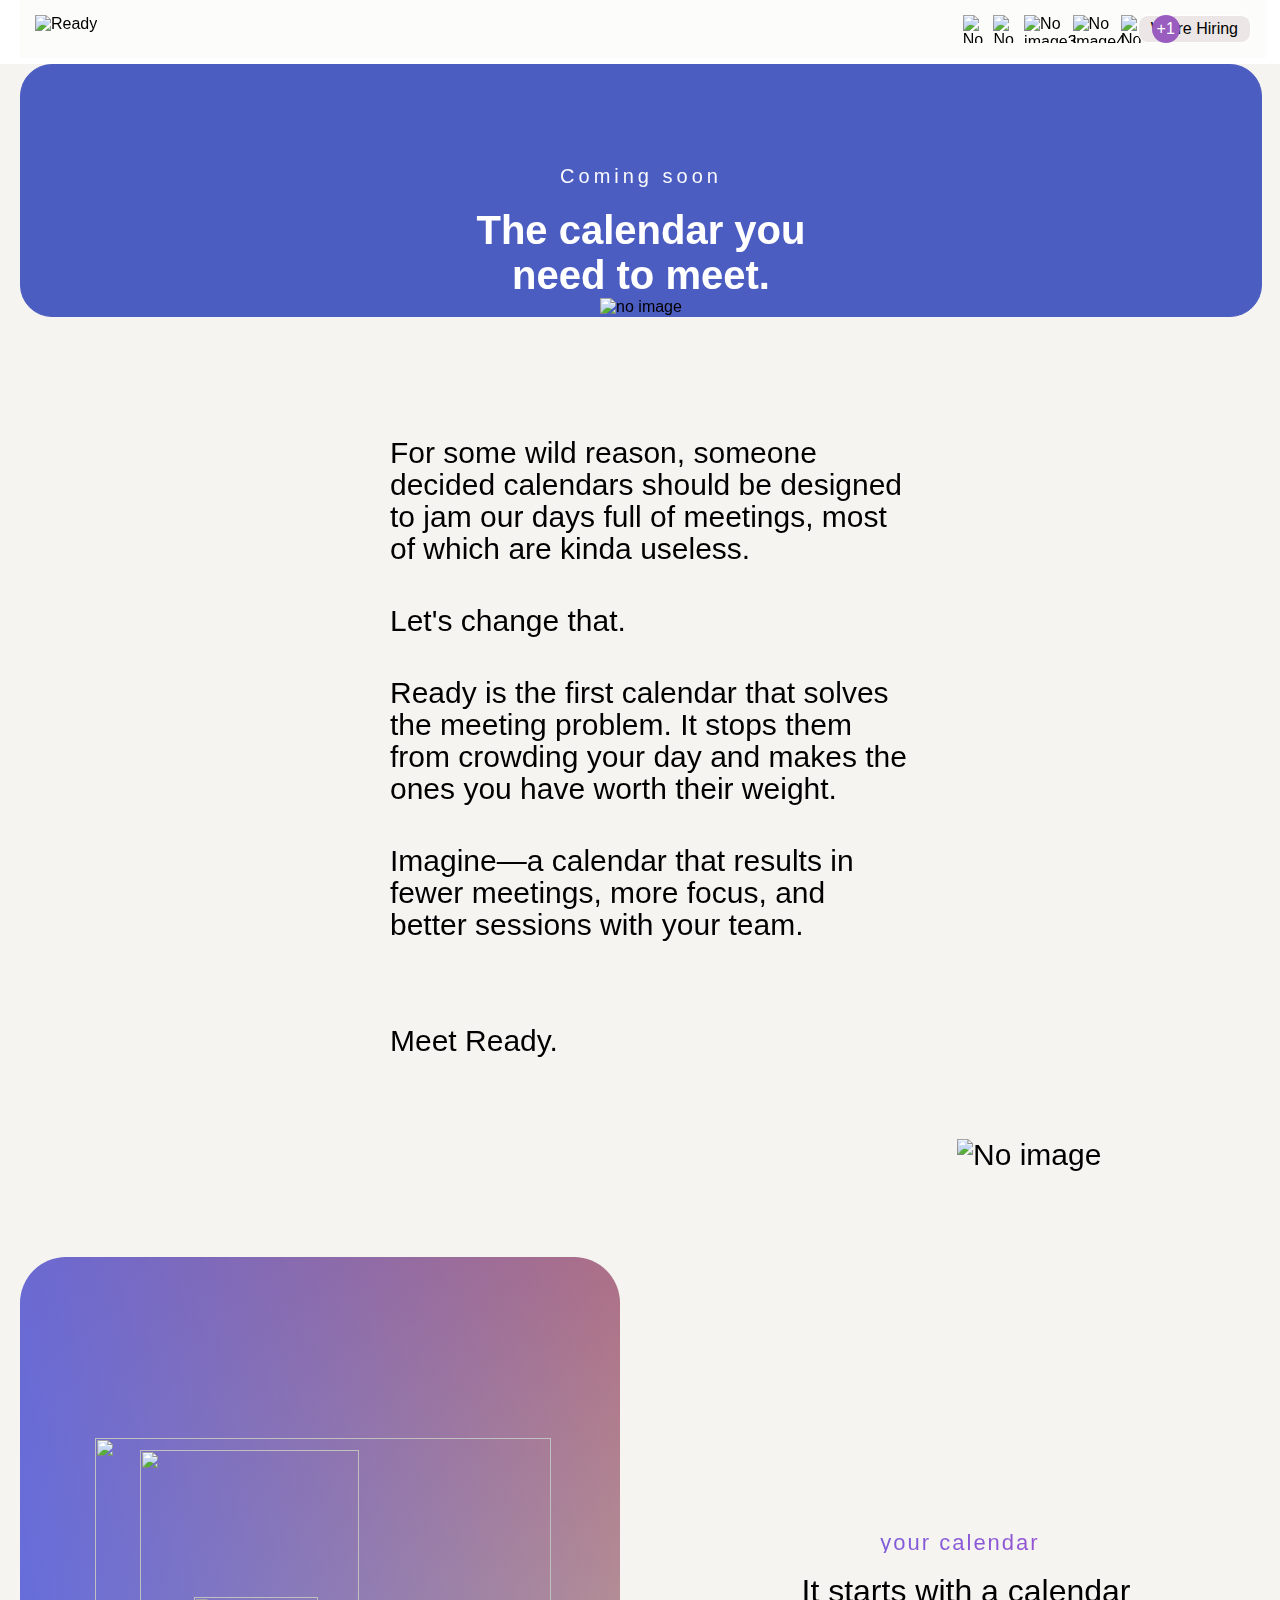
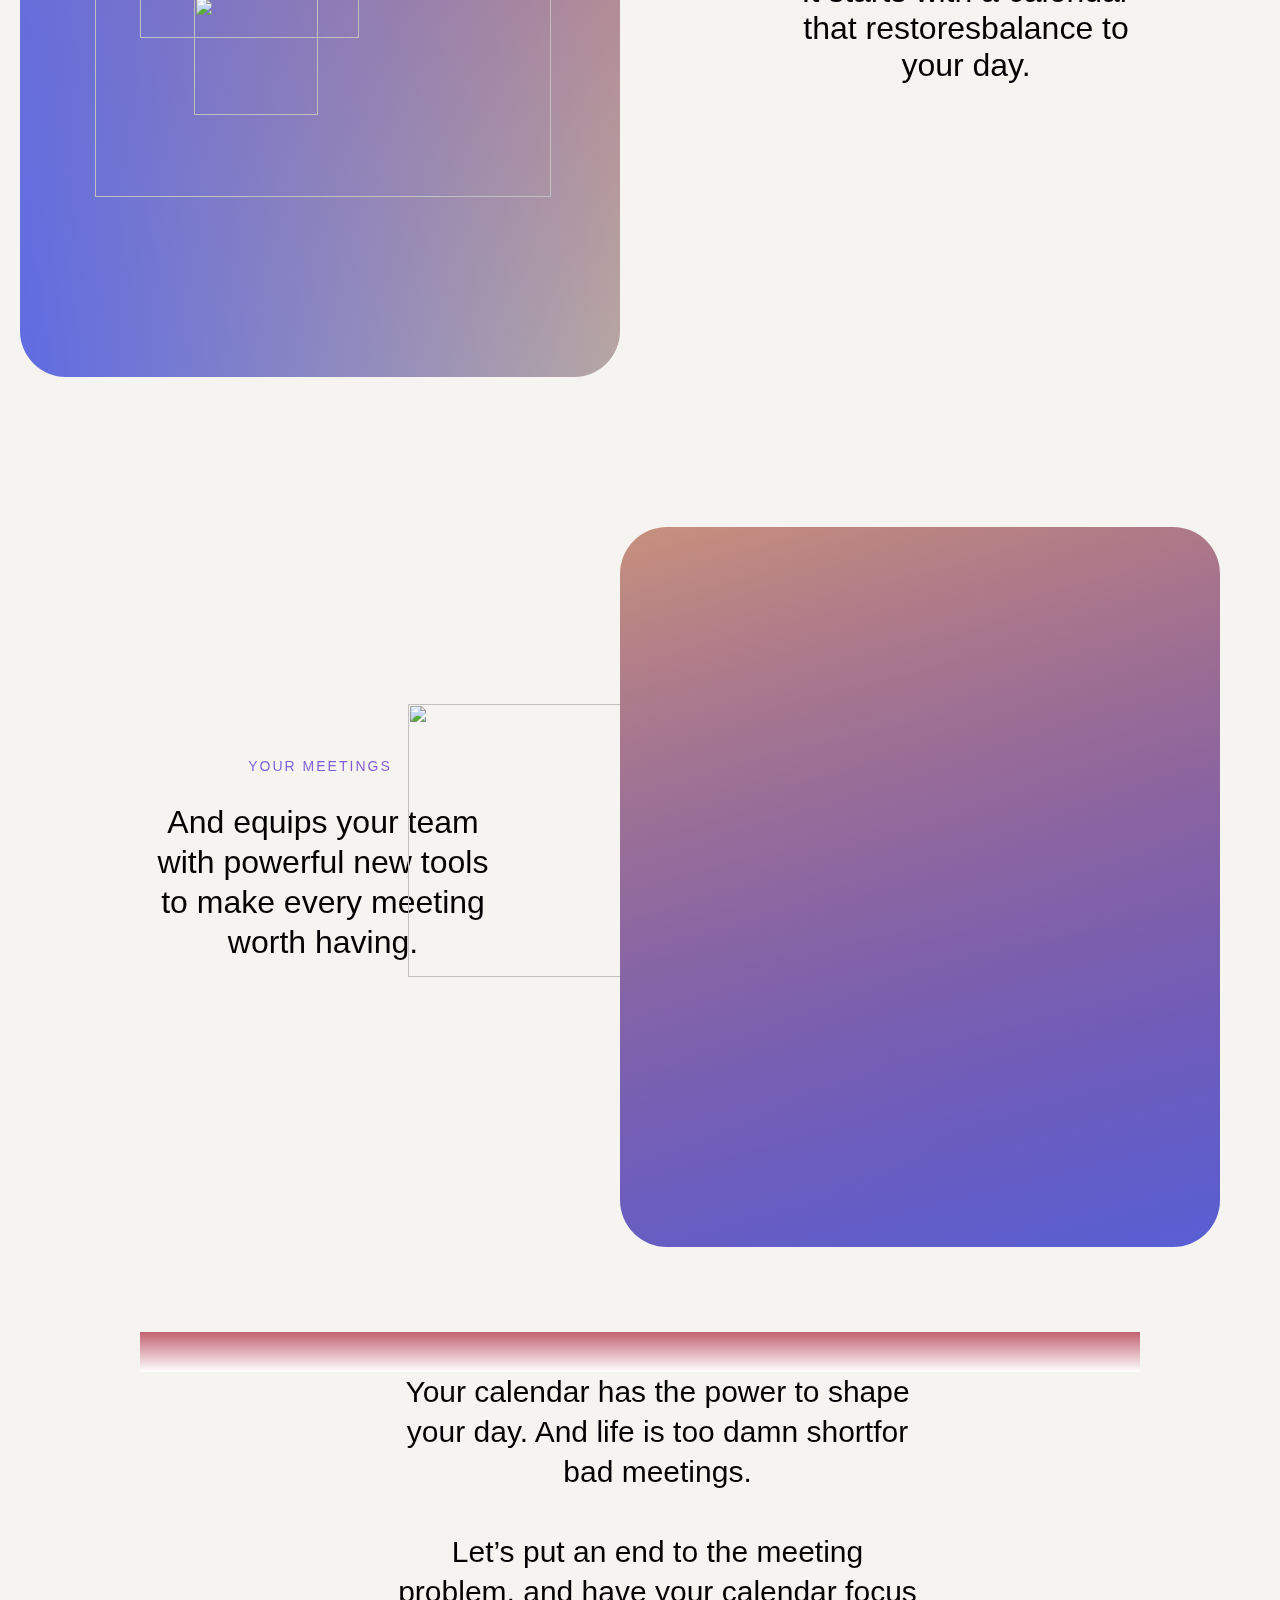
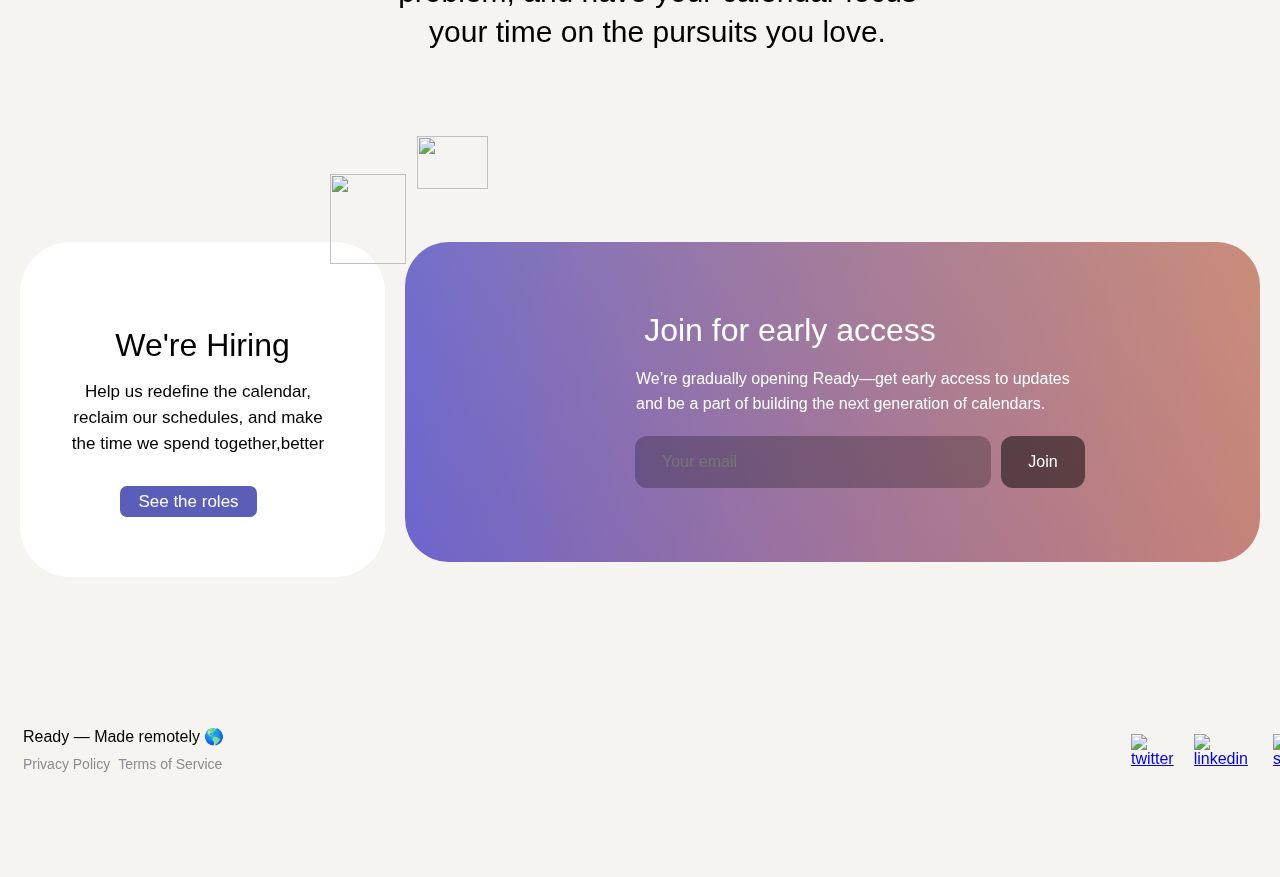
==== index.html @ 33761a75 "remove js" ====
<!DOCTYPE html>
<html lang="en">




<head>
    <link rel="stylesheet" type="text/css" href="index.css" media="screen" />
    <meta charset="UTF-8">
    <meta http-equiv="X-UA-Compatible" content="IE=edge">
    <meta name="viewport" content="width=device-width, initial-scale=1.0">
    <title>Ready</title>
    <style>
        img:hover {
            background-color: aqua;
        }
    </style>
</head>

<body>
    <div class="background_for_all">
        <div class="header">
            <!-- <h2>Ready</h2> -->
            <img src="https://assets-global.website-files.com/5f04dd60cf344a1e1952a8e5/5f04ddfc0efd17096bedba1f_ready-logo.svg" alt="Ready">
            <div class="content-image">
                <div class="size-for-image">
                    <img class="img" src="https://assets-global.website-files.com/5f04dd60cf344a1e1952a8e5/5f31dd1e5ed1861eb0fa6001_Julie.png" alt="No img1">
                    <img class="img" src="https://assets-global.website-files.com/5f04dd60cf344a1e1952a8e5/5f31dd857861fe8e2db39a39_Junnie.png" alt="No img2">
                    <img class="img" src="https://assets-global.website-files.com/5f04dd60cf344a1e1952a8e5/5f31dd8ea3b2c993d37e7495_Febby.png" alt="No image3">
                    <img class="img" src="https://assets-global.website-files.com/5f04dd60cf344a1e1952a8e5/5f31dd9d86a5450945701073_Augustin.png" alt="No image4">

                    <img class="img" src="https://assets-global.website-files.com/5f04dd60cf344a1e1952a8e5/5f31ddc02cc2d849e558f310_Deercember.png" alt="No img5">
                    <div>
                        <span class="number-one">+1</span>
                    </div>
                </div>
                <span class="border-for-text">We're Hiring</span>
            </div>
        </div>

        <div class="background-for-body">
            <span class="coming-soon">Coming soon</span>
            <span class="the-calendar">The calendar you need to meet.</span>
            <div>
                <img class="first_image" src="https://assets-global.website-files.com/5f04dd60cf344a1e1952a8e5/5f323320dfac6775836b684d_Hero-p-1080.jpeg" alt="no image">

            </div>
        </div>
        <div class="size-text-for-body">
            <div class="content-pencil">
                <div class="align-text">For some wild reason, someone decided calendars should be designed to jam our days full of meetings, most of which are kinda useless.</div>

                <img class="pencil" src="https://assets-global.website-files.com/5f04dd60cf344a1e1952a8e5/5f31a66d97841e04763b21e1_Pencil.png" alt="No image">
            </div>

            <div class="align-text">Let's change that.</div>
            <div class="align-text">Ready is the first calendar that solves the meeting problem. It stops them from crowding your day and makes the ones you have worth their weight.</div>
            <div class="content-pencil">
                <div class="align-text">Imagine—a calendar that results in fewer meetings, more focus, and better sessions with your team.</div>
                <img class="thunder" src="https://assets-global.website-files.com/5f04dd60cf344a1e1952a8e5/5f31a6beaf9e9a483b1f1bb8_Lighting_2-Strikes.png" alt="">
                <img class="thunder_2" src="https://assets-global.website-files.com/5f04dd60cf344a1e1952a8e5/5f31a6d1e856b38429f23209_Lighting_1-Strike.png" alt="">
            </div>
            <div class="meet-ready">Meet Ready.</div>


        </div>
        <div class="your-container">
            <div class="image">
                <img class="align-image" src="https://assets-global.website-files.com/5f04dd60cf344a1e1952a8e5/5f31a7eb546c796ef41ea85a_Shelves.png" alt="">
            </div>
            <div>
                <div class="your-calendar">your calendar</div>
                <div class="it-starts">It starts with a calendar that restoresbalance to your day.</div>
                <img class="penguin" src="https://assets-global.website-files.com/5f04dd60cf344a1e1952a8e5/5f31a7c927436d5d7817987f_Julie.png" alt="">
            </div>


        </div>
        <div class="container-meeting-and-image">
            <div class="container-meeting">
                <div class="your-meeting">YOUR MEETINGS</div>
                <div class="your-equips">And equips your team with powerful new tools to make every meeting worth having.
                </div>
            </div>
            <div class="container-background">
                <div>
                    <img class="image_2" src="https://assets-global.website-files.com/5f04dd60cf344a1e1952a8e5/5f31cbce96b755cfc99654d3_Junnie.png" alt="">
                    <img class="image_3" src="https://assets-global.website-files.com/5f04dd60cf344a1e1952a8e5/5f31a83a03f9b9b0f3bb2da8_image%2015.png" alt="">
                </div>
            </div>
        </div>

        <div class="size-text-for-body_2">
            <img class='mini-doraemon_2' src="https://tse1.mm.bing.net/th?id=OIP.GQY3voawTqbYF68jgRLoXQHaER&pid=Api&P=0&w=275&h=159" alt="">
            <img class="mini-doraemon" src="https://tse1.mm.bing.net/th?id=OIP.tRfpWvdYuUlPbckxYX7fIgHaHA&pid=Api&P=0&w=187&h=177" alt="">
            <div class="background-for-doraemon">
                <img class="doraemon" src="https://i.pinimg.com/736x/0f/a9/3d/0fa93d8229e6cf131cc880e47f8807c2.jpg" alt="">
            </div>
            <div class="align-text_2">Your calendar has the power to shape your day. And life is too damn shortfor bad meetings.
            </div>
            <div class="align-text_2">Let’s put an end to the meeting problem, and have your calendar focus your time on the pursuits you love.</div>
        </div>

        <div class="container-end">
            <div class="container-image">
                <img class="wolf" src="https://assets-global.website-files.com/5f04dd60cf344a1e1952a8e5/5f31d57bb247359d7b72eceb_Febby.png" alt="">
                <img class="ball" src="https://assets-global.website-files.com/5f04dd60cf344a1e1952a8e5/5f31d5bfb247350eae72ed6a_Abstract%20Blue.png" alt="">
                <img class="eraser" src="https://assets-global.website-files.com/5f04dd60cf344a1e1952a8e5/5f31d5b47861fe7e75b383b8_Abstract-Green.png" alt="">
                <img class="pencil_2" src="https://assets-global.website-files.com/5f04dd60cf344a1e1952a8e5/5f31d5a0361d17267a26c835_Pencil-Small.png" alt="">
                <img class="the-shoes" src="https://assets-global.website-files.com/5f04dd60cf344a1e1952a8e5/5f31d590a3b2c9c92f7e6831_Shoe.png" alt="">
            </div>
            <div class="we-are-hiring"> We're Hiring
                <div class="help-us">Help us redefine the calendar, reclaim our schedules, and make the time we spend together,better
                </div>
                <div class="see-the-roles">See the roles</div>
            </div>
            <div class="container-join-for-early-access">
                <div class="join-early">Join for early access
                </div>
                <div class="opening-ready">We’re gradually opening Ready—get early access to updates and be a part of building the next generation of calendars.</div>
                <div class="container-box">
                    <input class="box-for-email" type="email" name="email" data-name="Email" placeholder="Your email" id="Waitlist" required>
                    <input type="submit" value="Join" data-wait="..." class="submit-button">
                </div>
            </div>
        </div>

        <div class="footer">
            <div class="footer-left">
                <div class="ready-made-remotely">Ready — Made remotely 🌎</div>
                <div class="container-policy-and-service">
                    <a class="policy-link" href="https://ready.so/privacy">Privacy Policy</a>
                    <a class="terms-of-service-link" href="https://ready.so/terms">Terms of Service</a>
                </div>
            </div>

            <div class="footer-right">
                <div class="container-item">
                    <a class="twitter" href="https://twitter.com/readycalendar" target="_blank">
                        <img src="https://assets-global.website-files.com/5f04dd60cf344a1e1952a8e5/5f325a0d9dee82d7acbd84de_twitter.svg" alt="twitter">
                    </a>
                    <a class="linkedin" href="http://linkedin.com/company/readycalendar" target="_blank">
                        <img src="https://assets-global.website-files.com/5f04dd60cf344a1e1952a8e5/5f325a1597e921b56f203dfd_linkedin.svg" alt="linkedin">
                    </a>

                    <a class="social" href="https://dribbble.com/readycalendar" target="_blank">
                        <img src="https://assets-global.website-files.com/5f04dd60cf344a1e1952a8e5/5f325a1b59b12446b19e100d_dribbble.svg" alt="social">
                    </a>
                </div>
            </div>
        </div>

    </div>
</body>

</html>
---- index.css ----
* {
    font-family: 'GT Walsheim Pro', sans-serif;
    margin: 0;
    padding: 0;
}

.header {
    display: flex;
    justify-content: space-between;
    /* background-color: #a8a69d5e */
    padding: 15px;
    position: fixed;
    width: 95%;
    top: 0;
    /* background-color: #ffffff; */
    z-index: 1;
    backdrop-filter: blur(12px) saturate(100%);
    -webkit-backdrop-filter: blur(12px) saturate(50%);
    background-color: rgba(245, 244, 241, .25);
}

.content-image {
    display: flex;
    align-items: center;
}

.border-for-text {
    display: flex;
    border: 1px solid rgb(255, 255, 255);
    border-radius: 10px;
    padding: 4px 12px;
    cursor: pointer;
    align-items: center;
    margin-left: 120px;
    background-color: #ece6e6;
}

.size-for-image {
    display: flex;
    width: 28px;
    height: 28px;
    margin-right: 27px;
}

.img {
    margin-right: -4px;
}

.number-one {
    position: relative;
    display: -webkit-box;
    display: -webkit-flex;
    display: -ms-flexbox;
    display: flex;
    width: 28px;
    height: 28px;
    -webkit-box-pack: center;
    -webkit-justify-content: center;
    -ms-flex-pack: center;
    justify-content: center;
    -webkit-box-align: center;
    -webkit-align-items: center;
    -ms-flex-align: center;
    align-items: center;
    border-radius: 24px;
    background-color: #995cbf;
    color: #fff;
    font-weight: 500;
    cursor: default;
}

.background-for-body {
    /* background-image: url("https://assets-global.website-files.com/5f04dd60cf344a1e1952a8e5/5f323320dfac6775836b684d_Hero-p-1080.jpeg"); */
    /* background-repeat: no-repeat; */
    /* height: 1000px; */
    width: 100%;
    background-size: 100%;
    display: flex;
    align-items: center;
    flex-direction: column;
    background-color: #4c5dc1;
    border: 1px solid #4c5dc1;
    border-radius: 2rem;
    margin-top: 64px;
}

.coming-soon {
    padding-top: 100px;
    font-size: 20px;
    color: #fffffff7;
    letter-spacing: 4px;
}

.the-calendar {
    padding-top: 20px;
    /* padding-bottom: 0px; */
    font-size: 40px;
    width: 410px;
    color: #ffffff;
    text-align: center;
    font-weight: bold;
}

.first_image {
    width: 100%;
}

.background_for_all {
    background-color: #f5f4f1;
    padding: 0px 20px 0px 20px;
}

.size-text-for-body {
    font-weight: 500;
    display: flex;
    font-size: 30px;
    padding: 120px 120px 0px 120px;
    line-height: 32px;
    /* font-family: inherit; */
    flex-direction: column;
}

.align-text {
    display: flex;
    text-align: left;
    width: 517px;
    /* height: 123px; */
    padding-left: 250px;
    padding-bottom: 40px;
}

.content-pencil {
    display: flex;
    /* position: relative; */
}

.pencil {
    width: 168px;
    height: 133px;
    padding-top: 100px;
    position: absolute;
    right: 155px;
    top: 1039px;
}

.thunder {
    width: 218.5px;
    height: 187.5px;
    padding-top: 100px;
    position: absolute;
    top: 1350px;
}

.thunder_2 {
    width: 124px;
    height: 117.5px;
    padding-top: 100px;
    position: absolute;
    top: 1497px;
    left: 194px;
}

.meet-ready {
    display: flex;
    text-align: left;
    /* height: 123px; */
    padding-top: 44px;
    padding-left: 250px;
}

.align-image {
    width: 455.75px;
    height: 359.13px;
    position: relative;
    text-align: center;
    padding: 181px 0px 100px 75px;
}

.your-container {
    display: flex;
}

.image {
    margin-top: 200px;
    width: 600px;
    height: 720px;
    background: linear-gradient(81.23deg, #5C6AE4 -3.32%, rgba(196, 196, 196, 0) 153.75%), linear-gradient(351.21deg, #FFD771 0%, rgba(255, 215, 113, 0) 122.07%), linear-gradient(346.2deg, #C84C4C -28.1%, #C84C4C 109.05%);
    border-radius: 46px;
}

.your-calendar {
    display: flex;
    margin-top: 476px;
    width: 360px;
    height: 20px;
    font-size: 22px;
    line-height: 20px;
    justify-content: center;
    padding-left: 160px;
    background-image: linear-gradient(146deg, #5c6ae4, #a14ece);
    color: #5c6ae4;
    letter-spacing: 2px;
    -webkit-background-clip: text;
    background-clip: text;
    -webkit-text-fill-color: transparent;
    margin-bottom: 20px;
}

.it-starts {
    width: 360px;
    height: 180px;
    font-size: 32px;
    padding-left: 166px;
    text-align: center;
}

.penguin {
    width: 401px;
    height: 272.68px;
    position: absolute;
    left: 408px;
    top: 2304px;
}

.container-meeting {
    width: 600px;
    /* height: 720px; */
    margin-top: 631px;
}

.your-meeting {
    width: 600px;
    height: 24px;
    background-image: linear-gradient(146deg, #5c6ae4, #a14ece);
    color: #5c6ae4;
    -webkit-background-clip: text;
    background-clip: text;
    -webkit-text-fill-color: transparent;
    text-align: center;
    letter-spacing: 2px;
    font-size: 14px;
}

.your-equips {
    width: 342px;
    height: 170px;
    margin-top: 20px;
    font-size: 32px;
    text-align: center;
    padding-left: 132px;
    line-height: 40px;
}

.container-meeting-and-image {
    display: flex;
    margin-top: -250px;
    height: 720px;
}

.container-background {
    width: 600px;
    height: 720px;
    margin-top: 400px;
    background: linear-gradient(345.78deg, #5260DB -6.89%, rgba(196, 196, 196, 0) 130.35%), linear-gradient(158.93deg, #FFD771 -53.51%, rgba(255, 255, 255, 0) 79.37%), linear-gradient(346.2deg, #C84C4C -28.1%, #C84C4C 109.05%);
    border-radius: 47px;
    position: relative;
}

.image_2 {
    max-width: 25%;
    position: absolute;
    left: -81px;
    top: -68px;
}

.image_3 {
    max-width: 125%;
    position: absolute;
    left: -190px;
    top: 89px;
}

.align-text_2 {
    display: flex;
    text-align: center;
    width: 535px;
    /* height: 123px; */
    padding-left: 250px;
    padding-bottom: 40px;
    /* height: 500px; */
}

.size-text-for-body_2 {
    /* background-color: #f5f4f1; */
    font-weight: 500;
    display: flex;
    font-size: 30px;
    padding: 485px 120px 0px 120px;
    line-height: 40px;
    /* font-family: inherit; */
    flex-direction: column;
    position: relative;
}

.doraemon {
    max-width: 55%;
    margin-left: 228px;
    /* background-color: rgba(197, 130, 141, 0.943); */
}

.background-for-doraemon {
    background: linear-gradient(rgb(194, 97, 113), white);
}

.mini-doraemon {
    position: absolute;
    max-width: 12%;
    top: 636px;
}

.mini-doraemon_2 {
    position: absolute;
    max-width: 12%;
    top: 659px;
    right: 115px;
}

.container-end {
    padding-top: 150px;
    display: flex;
    position: relative;
    background-color: #f5f4f1;
}

.we-are-hiring {
    width: 365px;
    height: 250px;
    font-size: 32px;
    background: #fff;
    text-align: center;
    border-radius: 50px;
    padding-top: 85px;
}

.help-us {
    max-width: 268px;
    font-size: 17px;
    padding-left: 44px;
    line-height: 26px;
    padding-top: 15px;
}

.see-the-roles {
    display: flex;
    border: 2px solid #5a5eb9;
    border-radius: 7px;
    width: 133px;
    font-size: 17px;
    background-color: #5a5eb9;
    color: white;
    height: 27px;
    margin-left: 100px;
    margin-top: 29px;
    align-items: center;
    justify-content: center;
}

.container-join-for-early-access {
    flex-grow: 2;
    background: linear-gradient(240.45deg, #FFD771 -133.75%, rgba(255, 215, 113, 0) 99.56%), linear-gradient(100.47deg, #5C6AE4 -20.78%, #C84C4C 155.66%);
    margin-left: 20px;
    border-radius: 44px;
    height: 320px;
    background-color: #f5f4f1;
}

.wolf {
    top: 23%;
    left: 21%;
    max-width: 32%;
    position: absolute;
}


/* 
.container-image {
    position: relative;
} */

.join-early {
    text-align: center;
    font-size: 32px;
    color: white;
    margin-top: 52px;
    line-height: 72px;
    margin-right: 85px;
}

.opening-ready {
    width: 459px;
    line-height: 25px;
    margin-left: 231px;
    color: #ffffff;
}

.ball {
    position: absolute;
    max-width: 8%;
    left: 48%;
    top: 20%;
}

.eraser {
    position: absolute;
    max-width: 5%;
    left: 43%;
    top: 13%;
}

.pencil_2 {
    position: absolute;
    width: 71px;
    height: 53px;
    top: 9%;
    left: 32%;
}

.the-shoes {
    width: 76px;
    height: 90px;
    position: absolute;
    left: 25%;
    top: 17%;
}

.box-for-email {
    width: 302px;
    height: 24px;
    margin-left: 230px;
    border-radius: 12px;
    padding: 12px 25px;
    background-color: rgba(0, 0, 0, .25);
    border: 2px solid transparent;
    font-size: 16px;
    /* margin-top: 20px; */
    z-index: 1;
}

.container-box {
    display: flex;
    /* height: 24px; */
    margin-top: 20px;
}

.submit-button {
    background-color: rgba(0, 0, 0, .5);
    margin-left: 10px;
    height: 52px;
    width: 84px;
    border-radius: 12px;
    cursor: pointer;
    border: 0;
    color: white;
    font-size: 16px;
}

.footer {
    margin-top: 150px;
    height: 150px;
    display: flex;
}

.ready-made-remotely {
    padding-left: 3px;
}

.container-policy-and-service {
    display: flex;
    margin-top: 10px;
}

.policy-link {
    color: #8b8c96;
    font-weight: 300;
    text-decoration: none;
    font-size: 14px;
    padding-left: 3px;
}

.terms-of-service-link {
    color: #8b8c96;
    font-weight: 300;
    text-decoration: none;
    font-size: 14px;
    margin-left: 8px;
}

.footer-left {
    width: 600px;
    height: 48px;
}

.footer-right {
    width: 615px;
    display: flex;
    justify-content: end;
}

.twitter {
    display: flex;
    justify-content: end;
    margin-right: 20px;
    align-items: center;
}

.linkedin {
    display: flex;
    justify-content: end;
    margin-right: 25px;
    align-items: center;
}

.container-item {
    width: 104px;
    height: 48px;
    display: flex;
}

.social {
    display: flex;
    align-items: center;
}
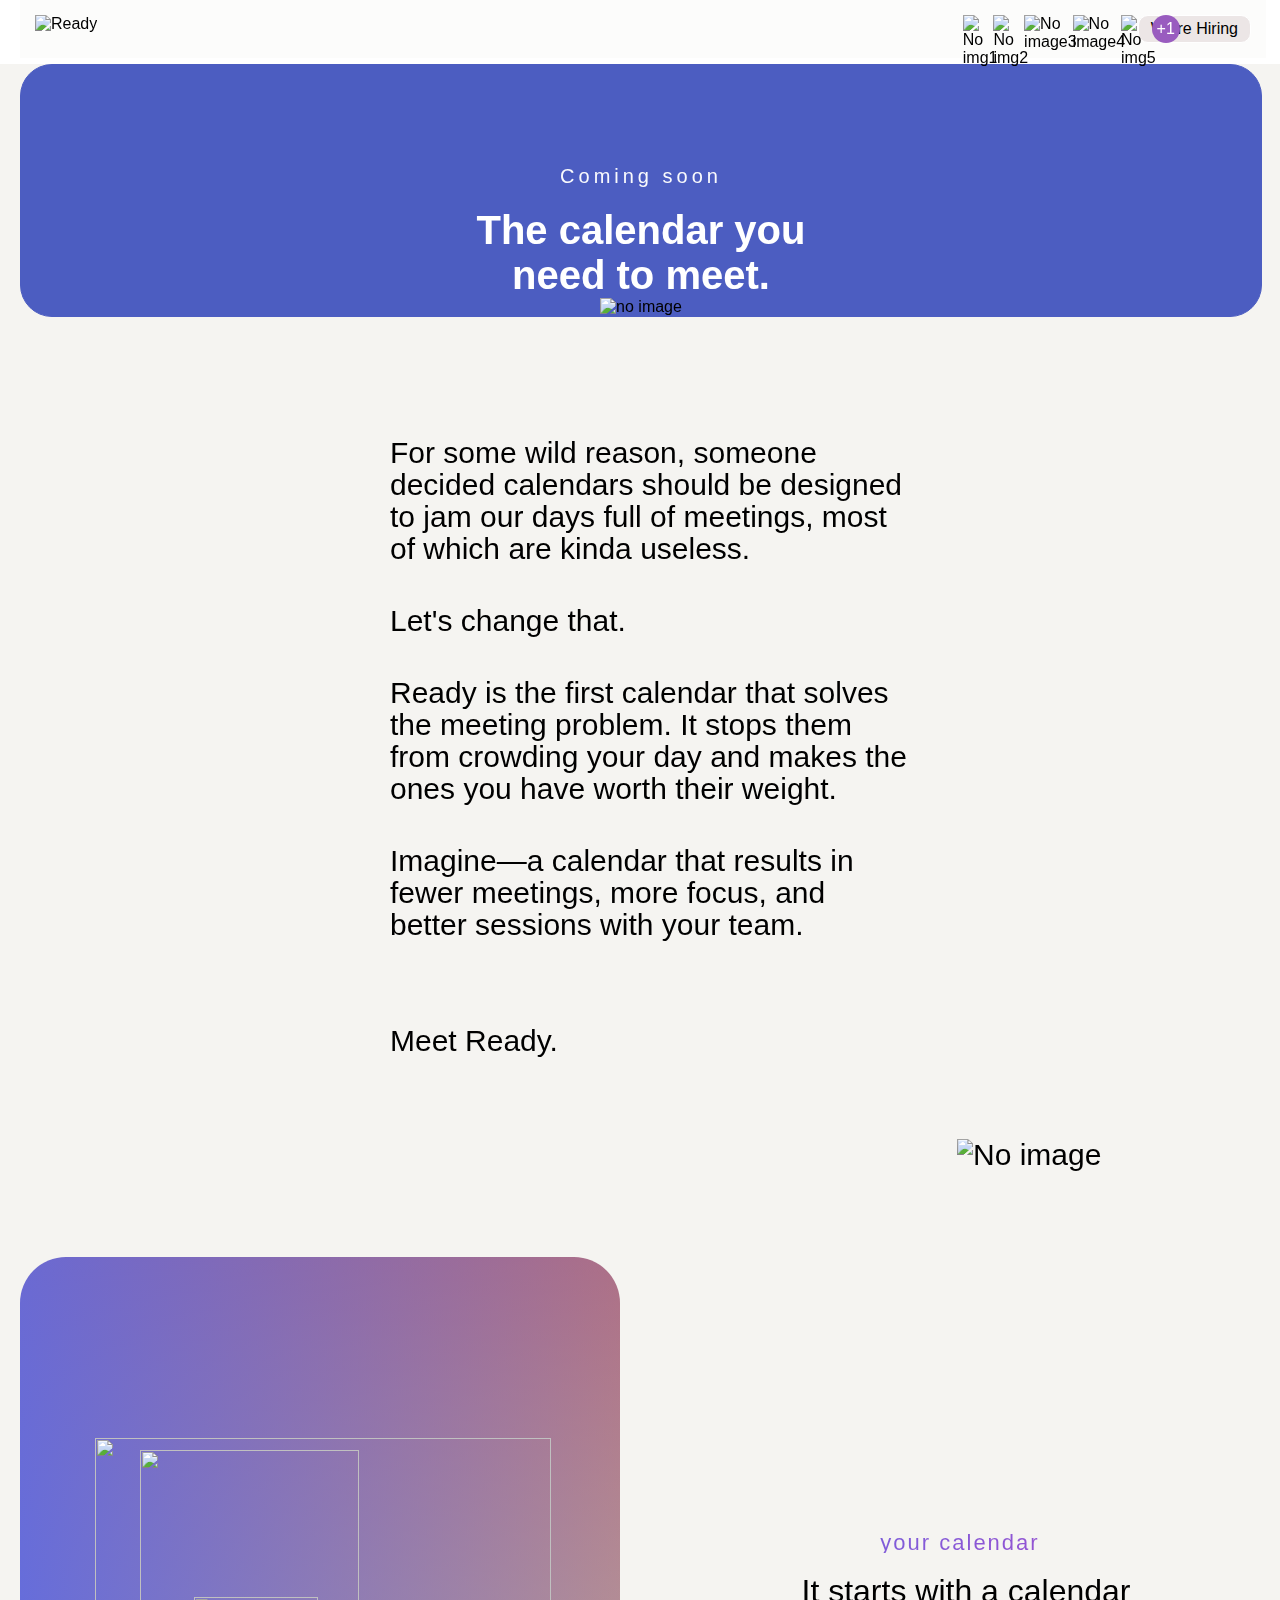
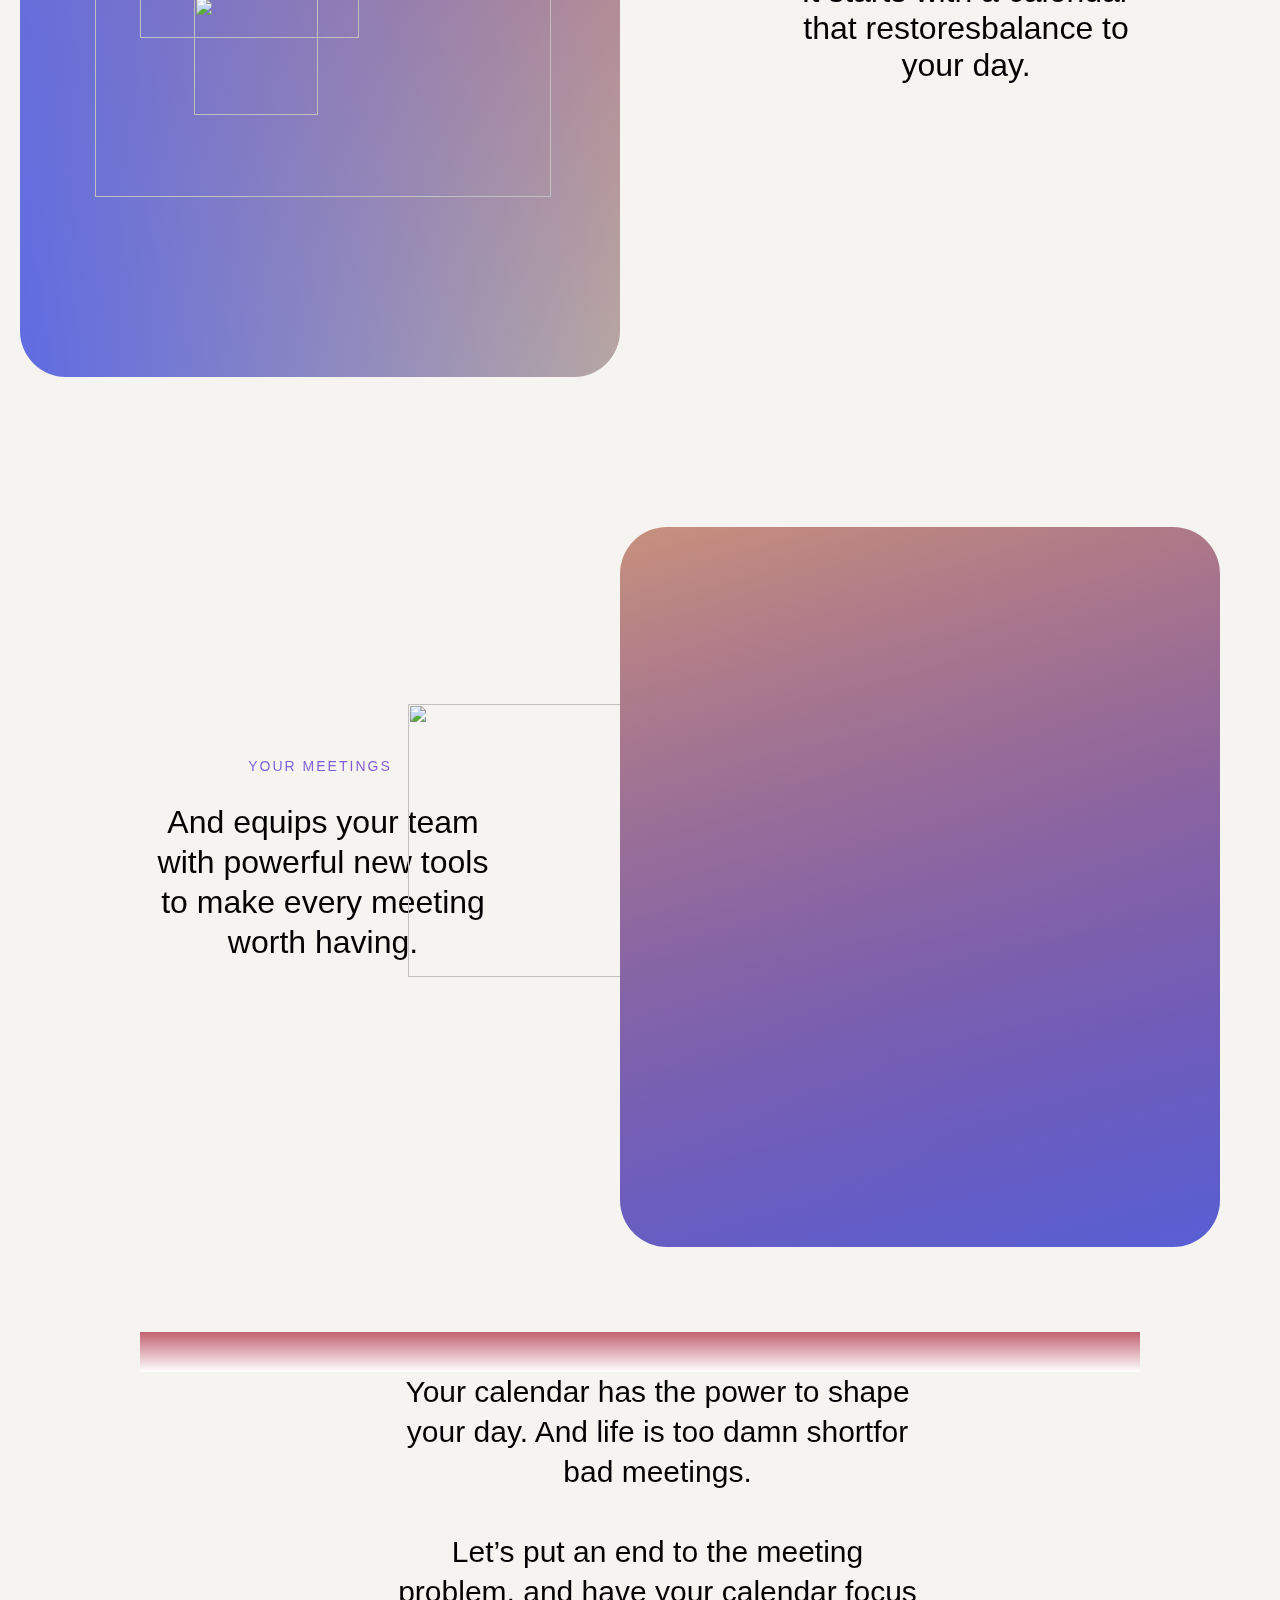
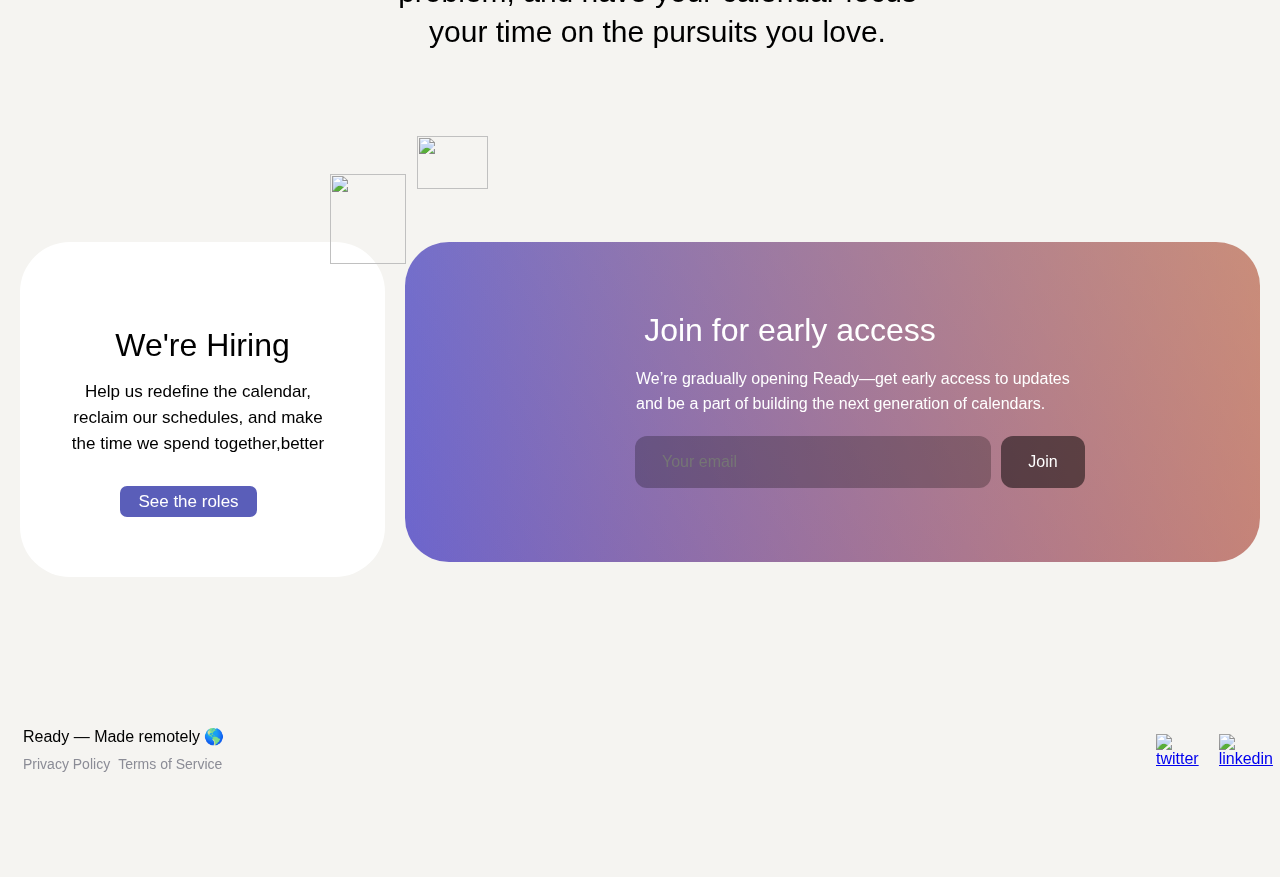
==== commit 315d4083: "update hover for mini image" ====
--- a/index.html
+++ b/index.html
@@ -11,9 +11,7 @@
     <meta name="viewport" content="width=device-width, initial-scale=1.0">
     <title>Ready</title>
     <style>
-        img:hover {
-            background-color: aqua;
-        }
+
     </style>
 </head>
 
@@ -24,14 +22,61 @@
             <img src="https://assets-global.website-files.com/5f04dd60cf344a1e1952a8e5/5f04ddfc0efd17096bedba1f_ready-logo.svg" alt="Ready">
             <div class="content-image">
                 <div class="size-for-image">
-                    <img class="img" src="https://assets-global.website-files.com/5f04dd60cf344a1e1952a8e5/5f31dd1e5ed1861eb0fa6001_Julie.png" alt="No img1">
-                    <img class="img" src="https://assets-global.website-files.com/5f04dd60cf344a1e1952a8e5/5f31dd857861fe8e2db39a39_Junnie.png" alt="No img2">
-                    <img class="img" src="https://assets-global.website-files.com/5f04dd60cf344a1e1952a8e5/5f31dd8ea3b2c993d37e7495_Febby.png" alt="No image3">
-                    <img class="img" src="https://assets-global.website-files.com/5f04dd60cf344a1e1952a8e5/5f31dd9d86a5450945701073_Augustin.png" alt="No image4">
-
-                    <img class="img" src="https://assets-global.website-files.com/5f04dd60cf344a1e1952a8e5/5f31ddc02cc2d849e558f310_Deercember.png" alt="No img5">
-                    <div>
+                    <div class="position-for-hover-image">
+                        <img class="img_1" src="https://assets-global.website-files.com/5f04dd60cf344a1e1952a8e5/5f31dd1e5ed1861eb0fa6001_Julie.png" alt="No img1">
+                        <div class="img_1_card">
+                            <img class="size-for-image-hover" src="https://assets-global.website-files.com/5f04dd60cf344a1e1952a8e5/5f31dd1e5ed1861eb0fa6001_Julie.png" alt="">
+                            <span class="name-for-hover_1">Julie</span>
+                            <span class="text-for-hover_1">Antarctica, Antarctica</span>
+                            <span class="text-for-hover_1">4:30am (NZST)</span>
+                        </div>
+                    </div>
+                    <div class="position-for-hover-image">
+                        <img class="img_2" src="https://assets-global.website-files.com/5f04dd60cf344a1e1952a8e5/5f31dd857861fe8e2db39a39_Junnie.png" alt="No img2">
+                        <div class="img_2_card">
+                            <img class="size-for-image-hover" src="https://assets-global.website-files.com/5f04dd60cf344a1e1952a8e5/5f31dd857861fe8e2db39a39_Junnie.png" alt="">
+                            <span class="name-for-hover_1">Junnie</span>
+                            <span class="text-for-hover_1">Portland, United States</span>
+                            <span class="text-for-hover_1">9:30am (PDT)</span>
+                        </div>
+                    </div>
+                    <div class="position-for-hover-image">
+                        <img class="img_3" src="https://assets-global.website-files.com/5f04dd60cf344a1e1952a8e5/5f31dd8ea3b2c993d37e7495_Febby.png" alt="No image3">
+                        <div class="img_3_card">
+                            <img class="size-for-image-hover" src="https://assets-global.website-files.com/5f04dd60cf344a1e1952a8e5/5f31dd8ea3b2c993d37e7495_Febby.png" alt="">
+                            <span class="name-for-hover_1">Febbi</span>
+                            <span class="text-for-hover_1">London, England</span>
+                            <span class="text-for-hover_1">5:30pm (BST)</span>
+                        </div>
+                    </div>
+                    <div class="position-for-hover-image">
+                        <img class="img_4" src="https://assets-global.website-files.com/5f04dd60cf344a1e1952a8e5/5f31dd9d86a5450945701073_Augustin.png" alt="No image4">
+                        <div class="img_4_card">
+                            <img class="size-for-image-hover" src="https://assets-global.website-files.com/5f04dd60cf344a1e1952a8e5/5f31dd9d86a5450945701073_Augustin.png" alt="">
+                            <span class="name-for-hover_1">Augustin</span>
+                            <span class="text-for-hover_1">Kathmandu, Nepal</span>
+                            <span class="text-for-hover_1">10:15pm (NPT)</span>
+                        </div>
+                    </div>
+                    <div class="position-for-hover-image">
+                        <img class="img_5" src="https://assets-global.website-files.com/5f04dd60cf344a1e1952a8e5/5f31ddc02cc2d849e558f310_Deercember.png" alt="No img5">
+                        <div class="img_5_card">
+                            <img class="size-for-image-hover" src="https://assets-global.website-files.com/5f04dd60cf344a1e1952a8e5/5f31ddc02cc2d849e558f310_Deercember.png" alt="">
+                            <span class="name-for-hover_1">Augustin</span>
+                            <span class="text-for-hover_1">Toronto, Canada</span>
+                            <span class="text-for-hover_1">12:30pm (EDT)</span>
+                        </div>
+                    </div>
+                    <div class="position=for-hover-image">
                         <span class="number-one">+1</span>
+                        <div class="img_6_card">
+                            <div class="background-for-hand">
+                                <span class="hand">👋</span>
+                            </div>
+                            <span class="name-for-hover_you">You!</span>
+                            <span class="text-for-hover_1">Anywhere</span>
+                            <span class="text-for-hover_1">We're 100% Remote</span>
+                        </div>
                     </div>
                 </div>
                 <span class="border-for-text">We're Hiring</span>
--- a/index.css
+++ b/index.css
@@ -24,6 +24,158 @@
     align-items: center;
 }
 
+.size-for-image {
+    display: flex;
+    width: 28px;
+    height: 28px;
+    margin-right: 27px;
+}
+
+.position-for-hover-image {
+    position: relative;
+}
+
+.img_1_card {
+    position: absolute;
+    background-image: linear-gradient(to right, #8360c3, #2ebf91);
+    width: 180px;
+    border-radius: 25px;
+    height: 185px;
+    right: -77px;
+    top: 35px;
+    opacity: 0.9;
+    display: none;
+}
+
+.img_2_card {
+    position: absolute;
+    background-image: linear-gradient(to right, #fc5c7d, #6a82fb);
+    width: 180px;
+    border-radius: 25px;
+    height: 185px;
+    right: -77px;
+    top: 35px;
+    opacity: 0.9;
+    display: none;
+}
+
+.img_3_card {
+    position: absolute;
+    background-image: linear-gradient(to right, #fffbd5, #b20a2c);
+    width: 180px;
+    border-radius: 25px;
+    height: 185px;
+    right: -77px;
+    top: 35px;
+    opacity: 0.9;
+    display: none;
+}
+
+.img_4_card {
+    position: absolute;
+    background-image: linear-gradient(to right, #8360c3, #2ebf91);
+    width: 180px;
+    border-radius: 25px;
+    height: 185px;
+    right: -77px;
+    top: 35px;
+    opacity: 0.9;
+    display: none;
+}
+
+.img_5_card {
+    position: absolute;
+    background-image: radial-gradient( circle farthest-corner at 22.4% 21.7%, rgba(4, 189, 228, 1) 0%, rgba(2, 83, 185, 1) 100.2%);
+    width: 180px;
+    border-radius: 25px;
+    height: 185px;
+    right: -77px;
+    top: 35px;
+    opacity: 0.9;
+    display: none;
+}
+
+.img_6_card {
+    position: absolute;
+    background-image: linear-gradient(to right, #8e2de2, #4a00e0);
+    width: 180px;
+    border-radius: 25px;
+    height: 185px;
+    right: 52px;
+    top: 55px;
+    opacity: 0.9;
+    display: none;
+}
+
+.img_1:hover+.img_1_card {
+    display: block;
+}
+
+.img_2:hover+.img_2_card {
+    display: block;
+}
+
+.img_3:hover+.img_3_card {
+    display: block;
+}
+
+.img_4:hover+.img_4_card {
+    display: block;
+}
+
+.img_5:hover+.img_5_card {
+    display: block;
+}
+
+.number-one:hover+.img_6_card {
+    display: block;
+}
+
+.size-for-image-hover {
+    width: 80px;
+    height: 80px;
+    padding: 20px 50px;
+    position: absolute;
+}
+
+.name-for-hover_1 {
+    color: white;
+    display: flex;
+    justify-content: center;
+    margin-top: 110px;
+}
+
+.name-for-hover_you {
+    color: white;
+    display: flex;
+    justify-content: center;
+    margin-top: 10px;
+}
+
+.text-for-hover_1 {
+    display: flex;
+    color: rgba(255, 255, 255, .5);
+    justify-content: center;
+    margin-top: 2px;
+}
+
+.hand {
+    max-width: 100%;
+    display: flex;
+    justify-content: center;
+    font-size: 40px;
+    height: 78px;
+    align-items: center;
+}
+
+.background-for-hand {
+    background-color: white;
+    margin: 25px 0px 0px 51px;
+    width: 80px;
+    height: 80px;
+    border-radius: 50px;
+}
+
 .border-for-text {
     display: flex;
     border: 1px solid rgb(255, 255, 255);
@@ -35,14 +187,13 @@
     background-color: #ece6e6;
 }
 
-.size-for-image {
-    display: flex;
-    width: 28px;
+.img_1,
+.img_2,
+.img_3,
+.img_4,
+.img_5 {
+    width: 31px;
     height: 28px;
-    margin-right: 27px;
-}
-
-.img {
     margin-right: -4px;
 }
 
@@ -468,6 +619,8 @@
     margin-top: 150px;
     height: 150px;
     display: flex;
+    display: flex;
+    justify-content: space-between;
 }
 
 .ready-made-remotely {
@@ -496,12 +649,10 @@
 }
 
 .footer-left {
-    width: 600px;
     height: 48px;
 }
 
 .footer-right {
-    width: 615px;
     display: flex;
     justify-content: end;
 }
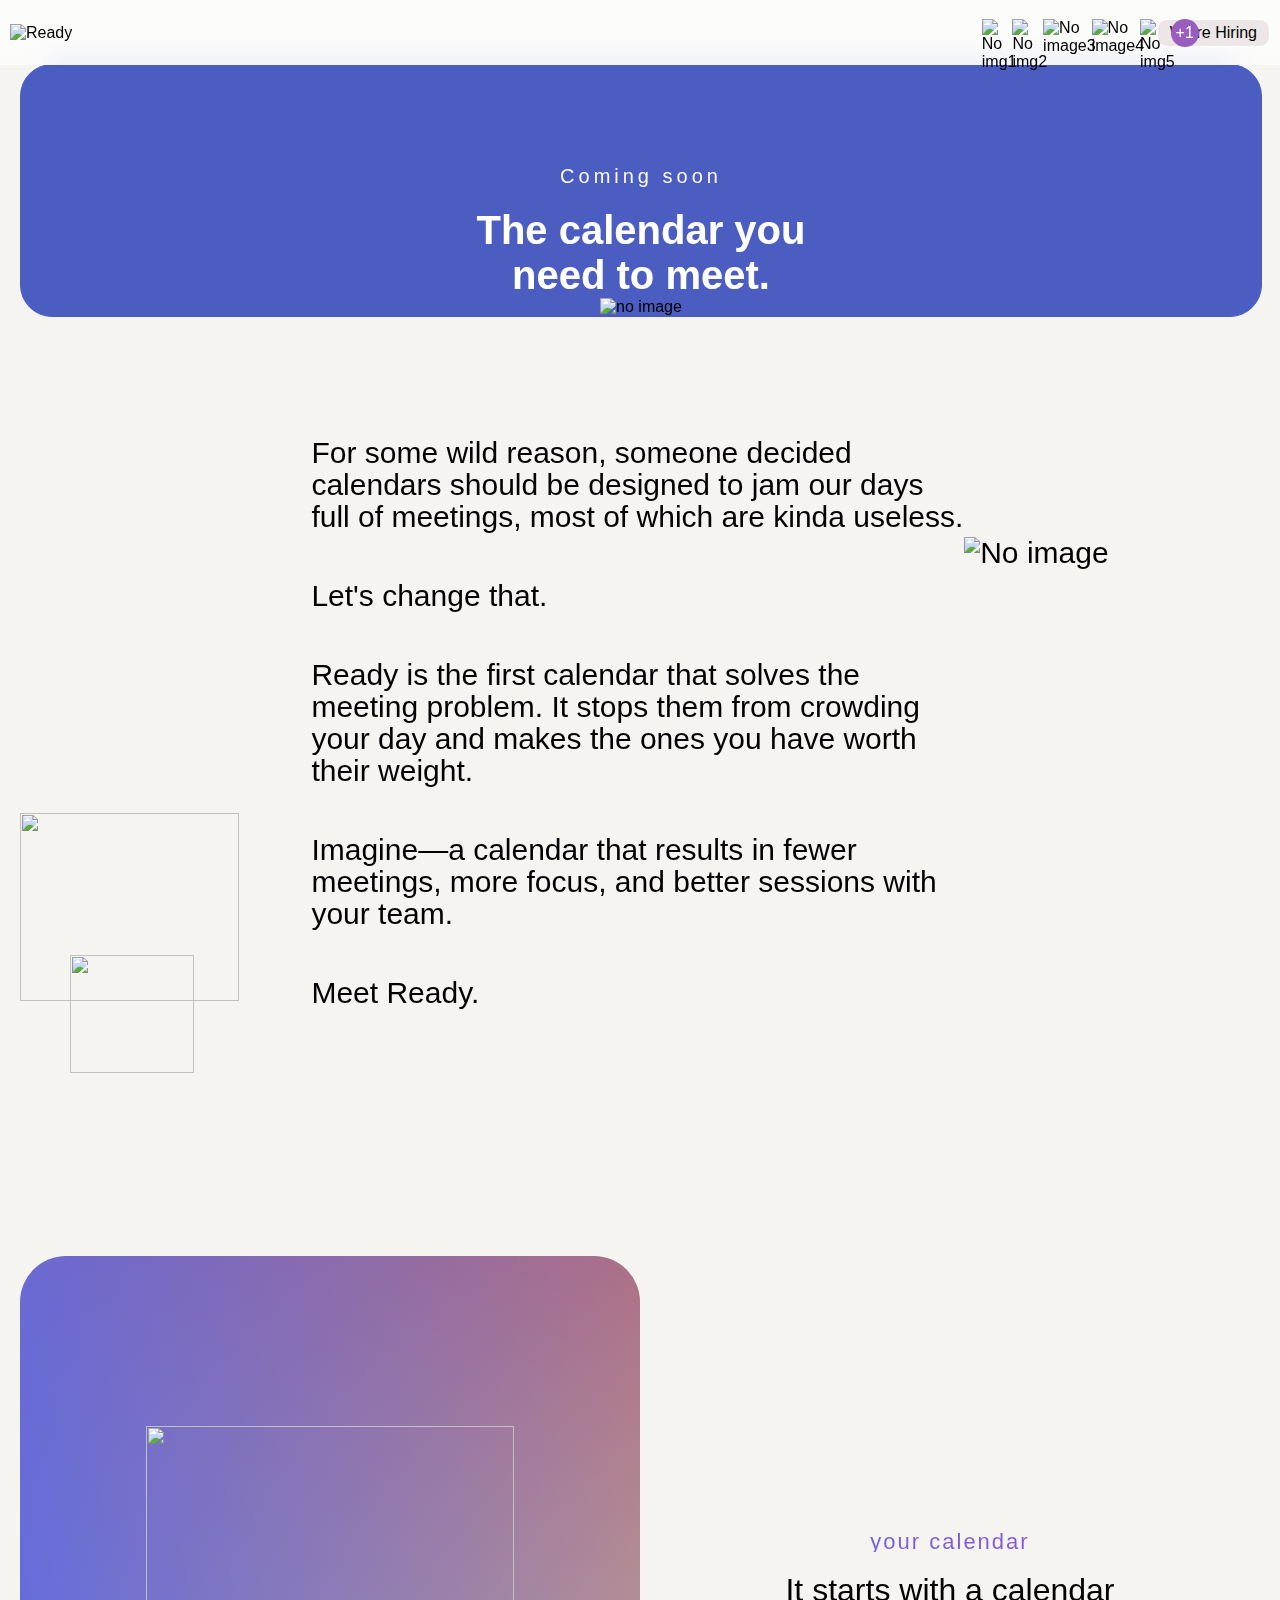
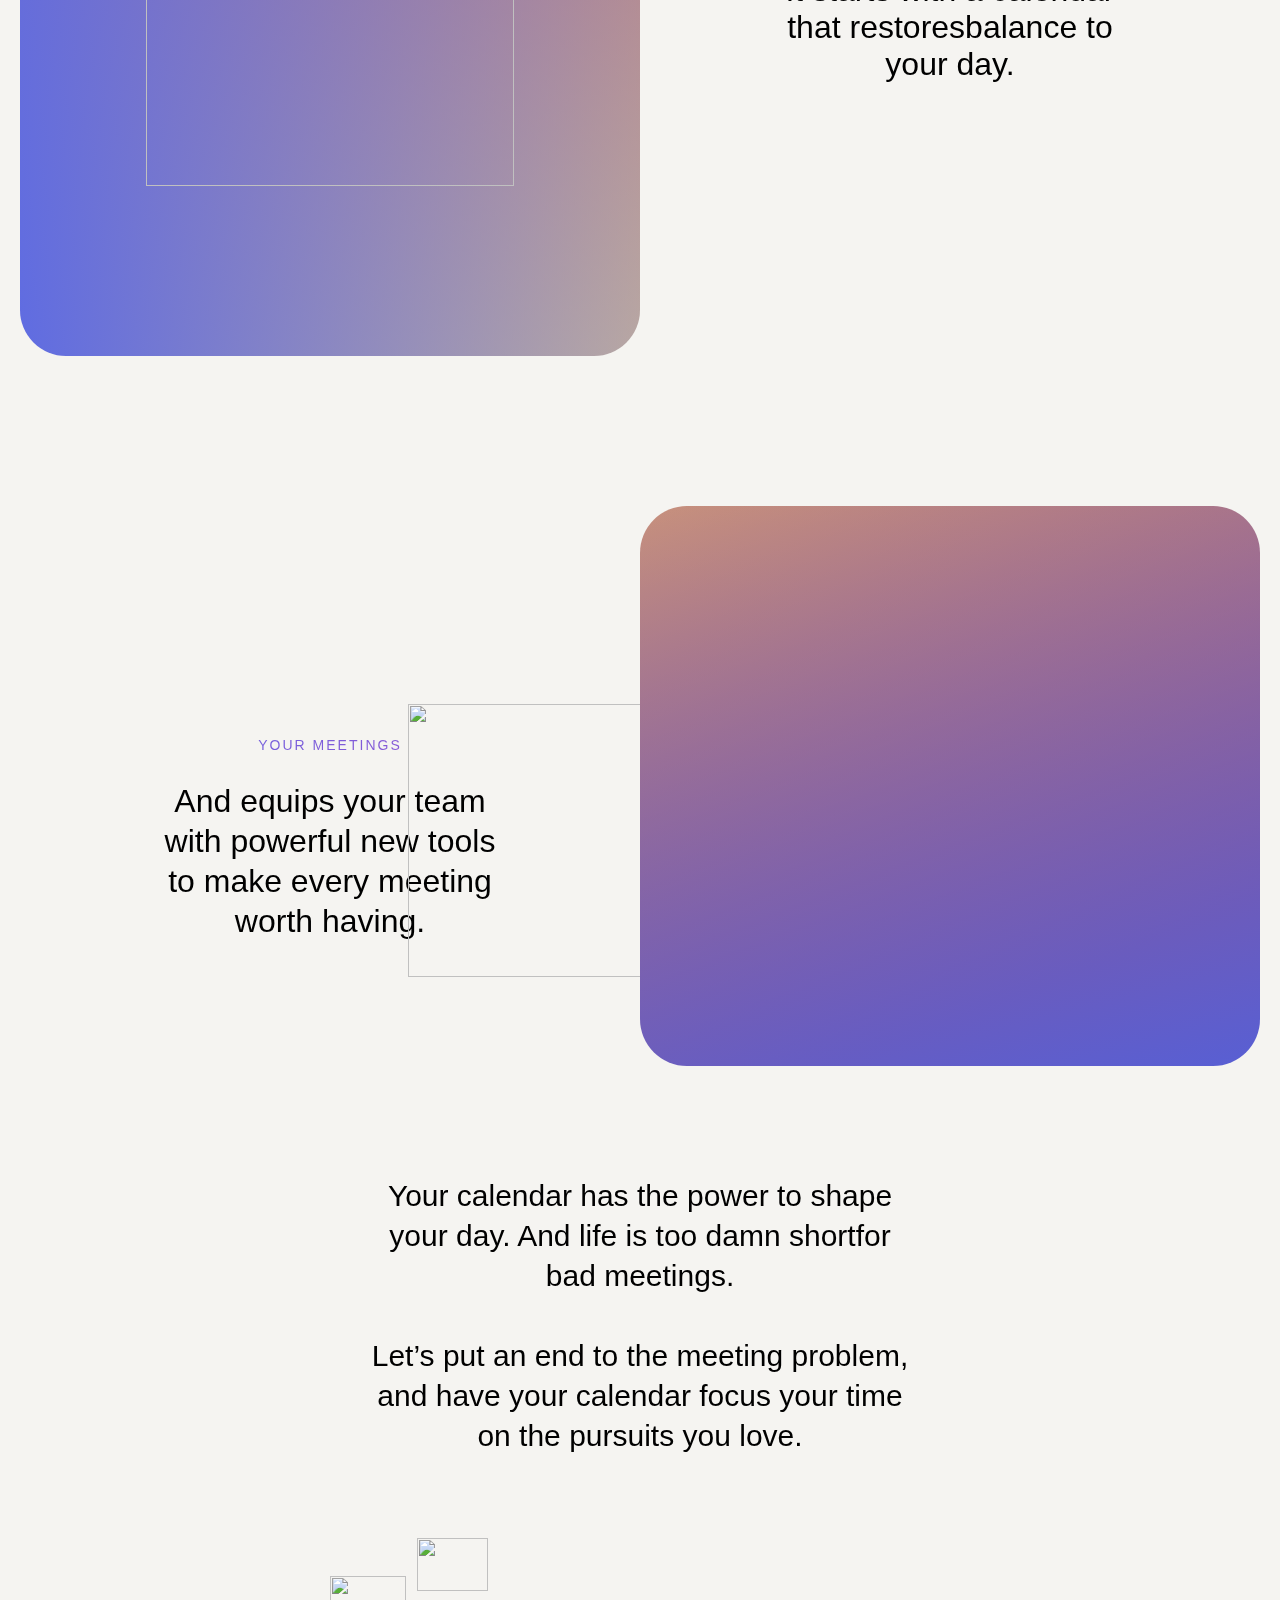
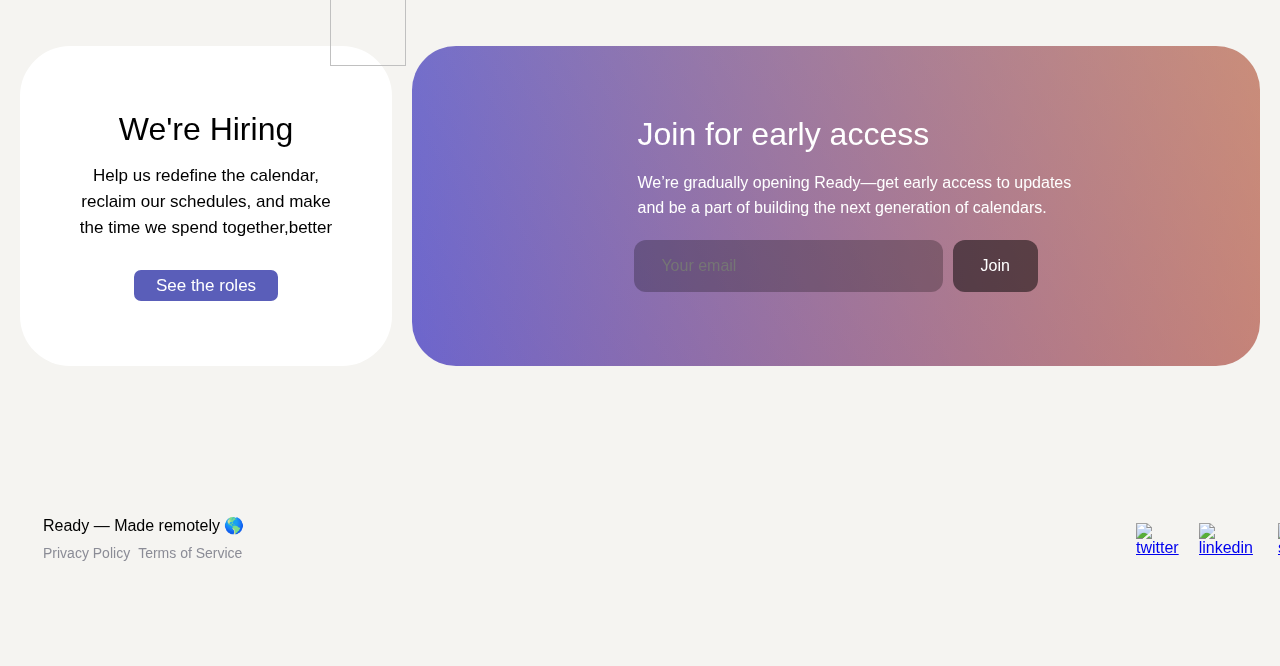
==== commit d43e3bec: "update version desktop" ====
--- a/index.html
+++ b/index.html
@@ -19,7 +19,9 @@
     <div class="background_for_all">
         <div class="header">
             <!-- <h2>Ready</h2> -->
-            <img src="https://assets-global.website-files.com/5f04dd60cf344a1e1952a8e5/5f04ddfc0efd17096bedba1f_ready-logo.svg" alt="Ready">
+            <div class="size-for-header">
+                <img src="https://assets-global.website-files.com/5f04dd60cf344a1e1952a8e5/5f04ddfc0efd17096bedba1f_ready-logo.svg" alt="Ready">
+            </div>
             <div class="content-image">
                 <div class="size-for-image">
                     <div class="position-for-hover-image">
@@ -82,119 +84,135 @@
                 <span class="border-for-text">We're Hiring</span>
             </div>
         </div>
-
-        <div class="background-for-body">
-            <span class="coming-soon">Coming soon</span>
-            <span class="the-calendar">The calendar you need to meet.</span>
-            <div>
-                <img class="first_image" src="https://assets-global.website-files.com/5f04dd60cf344a1e1952a8e5/5f323320dfac6775836b684d_Hero-p-1080.jpeg" alt="no image">
-
+        <div class="size-background">
+            <div class="background-for-body">
+                <span class="coming-soon">Coming soon</span>
+                <span class="the-calendar">The calendar you need to meet.</span>
+                <div>
+                    <img class="first_image" src="https://assets-global.website-files.com/5f04dd60cf344a1e1952a8e5/5f323320dfac6775836b684d_Hero-p-1080.jpeg" alt="no image">
+
+                </div>
+            </div>
+            <div class="size-text-for-body">
+                <div class="content-pencil">
+                    <div class="align-text">For some wild reason, someone decided calendars should be designed to jam our days full of meetings, most of which are kinda useless.</div>
+
+                    <img class="pencil" src="https://assets-global.website-files.com/5f04dd60cf344a1e1952a8e5/5f31a66d97841e04763b21e1_Pencil.png" alt="No image">
+
+
+                    <div class="align-text">Let's change that.</div>
+                    <div class="align-text">Ready is the first calendar that solves the meeting problem. It stops them from crowding your day and makes the ones you have worth their weight.</div>
+
+                    <div class="align-text">Imagine—a calendar that results in fewer meetings, more focus, and better sessions with your team.</div>
+                    <img class="thunder" src="https://assets-global.website-files.com/5f04dd60cf344a1e1952a8e5/5f31a6beaf9e9a483b1f1bb8_Lighting_2-Strikes.png" alt="">
+                    <img class="thunder_2" src="https://assets-global.website-files.com/5f04dd60cf344a1e1952a8e5/5f31a6d1e856b38429f23209_Lighting_1-Strike.png" alt="">
+
+                    <div class="align-text">Meet Ready.</div>
+                </div>
+
+            </div>
+            <div class="your-container">
+                <div class="half-background">
+                    <div class="image">
+                        <img class="align-image" src="https://assets-global.website-files.com/5f04dd60cf344a1e1952a8e5/5f31a7eb546c796ef41ea85a_Shelves.png" alt="">
+                    </div>
+                </div>
+                <div class="container-your-calendar">
+                    <div class="your-calendar">your calendar</div>
+                    <div class="align-it-starts">
+                        <div class="it-starts">It starts with a calendar that restoresbalance to your day.</div>
+                    </div>
+                    <img class="penguin" src="https://assets-global.website-files.com/5f04dd60cf344a1e1952a8e5/5f31a7c927436d5d7817987f_Julie.png" alt="">
+                </div>
+
+
+            </div>
+            <div class="container-meeting-and-image">
+                <div class="container-meeting">
+                    <div class="your-meeting">YOUR MEETINGS</div>
+                    <div class="align-your-equips">
+                        <div class="your-equips">And equips your team with powerful new tools to make every meeting worth having.
+                        </div>
+                    </div>
+                </div>
+                <div class="container-background">
+                    <div>
+                        <img class="image_2" src="https://assets-global.website-files.com/5f04dd60cf344a1e1952a8e5/5f31cbce96b755cfc99654d3_Junnie.png" alt="">
+                        <img class="image_3" src="https://assets-global.website-files.com/5f04dd60cf344a1e1952a8e5/5f31a83a03f9b9b0f3bb2da8_image%2015.png" alt="">
+                    </div>
+                </div>
+            </div>
+
+            <div class="size-text-for-body_2">
+
+                <div class="background-for-doraemon">
+                    <img class="doraemon" src="https://i.pinimg.com/736x/0f/a9/3d/0fa93d8229e6cf131cc880e47f8807c2.jpg" alt="">
+
+                    <img class='mini-doraemon_2' src="https://tse3.mm.bing.net/th?id=OIP.duSGZYXfQus0ifgcDGc-ZQHaHa&pid=Api&P=0&w=159&h=159" alt="">
+                    <img class="mini-doraemon" src="https://tse1.mm.bing.net/th?id=OIP.tRfpWvdYuUlPbckxYX7fIgHaHA&pid=Api&P=0&w=187&h=177" alt="">
+
+
+                </div>
+                <div class="align-text_2">Your calendar has the power to shape your day. And life is too damn shortfor bad meetings.
+                </div>
+                <div class="align-text_2">Let’s put an end to the meeting problem, and have your calendar focus your time on the pursuits you love.</div>
+            </div>
+
+            <div class="container-end">
+                <div class="container-image">
+                    <img class="wolf" src="https://assets-global.website-files.com/5f04dd60cf344a1e1952a8e5/5f31d57bb247359d7b72eceb_Febby.png" alt="">
+                    <img class="ball" src="https://assets-global.website-files.com/5f04dd60cf344a1e1952a8e5/5f31d5bfb247350eae72ed6a_Abstract%20Blue.png" alt="">
+                    <img class="eraser" src="https://assets-global.website-files.com/5f04dd60cf344a1e1952a8e5/5f31d5b47861fe7e75b383b8_Abstract-Green.png" alt="">
+                    <img class="pencil_2" src="https://assets-global.website-files.com/5f04dd60cf344a1e1952a8e5/5f31d5a0361d17267a26c835_Pencil-Small.png" alt="">
+                    <img class="the-shoes" src="https://assets-global.website-files.com/5f04dd60cf344a1e1952a8e5/5f31d590a3b2c9c92f7e6831_Shoe.png" alt="">
+                </div>
+                <div class="box-hiring">
+                    <div class="we-are-hiring"> We're Hiring</div>
+                    <div class="help-us">Help us redefine the calendar, reclaim our schedules, and make the time we spend together,better
+                    </div>
+                    <div class="see-the-roles">See the roles</div>
+                </div>
+                <div class="container-join-for-early-access">
+
+                    <div class="align-text_3">
+                        <div class="join-early">Join for early access
+                        </div>
+
+                        <div class="opening-ready">We’re gradually opening Ready—get early access to updates and be a part of building the next generation of calendars.</div>
+                    </div>
+
+                    <div class="container-box">
+                        <input class="box-for-email" type="email" name="email" data-name="Email" placeholder="Your email" id="Waitlist" required>
+                        <input type="submit" value="Join" data-wait="..." class="submit-button">
+                    </div>
+                </div>
+            </div>
+
+            <div class="footer">
+                <div class="footer-left">
+                    <div class="ready-made-remotely">Ready — Made remotely 🌎</div>
+                    <div class="container-policy-and-service">
+                        <a class="policy-link" href="https://ready.so/privacy">Privacy Policy</a>
+                        <a class="terms-of-service-link" href="https://ready.so/terms">Terms of Service</a>
+                    </div>
+                </div>
+
+                <div class="footer-right">
+                    <div class="container-item">
+                        <a class="twitter" href="https://twitter.com/readycalendar" target="_blank">
+                            <img src="https://assets-global.website-files.com/5f04dd60cf344a1e1952a8e5/5f325a0d9dee82d7acbd84de_twitter.svg" alt="twitter">
+                        </a>
+                        <a class="linkedin" href="http://linkedin.com/company/readycalendar" target="_blank">
+                            <img src="https://assets-global.website-files.com/5f04dd60cf344a1e1952a8e5/5f325a1597e921b56f203dfd_linkedin.svg" alt="linkedin">
+                        </a>
+
+                        <a class="social" href="https://dribbble.com/readycalendar" target="_blank">
+                            <img src="https://assets-global.website-files.com/5f04dd60cf344a1e1952a8e5/5f325a1b59b12446b19e100d_dribbble.svg" alt="social">
+                        </a>
+                    </div>
+                </div>
             </div>
         </div>
-        <div class="size-text-for-body">
-            <div class="content-pencil">
-                <div class="align-text">For some wild reason, someone decided calendars should be designed to jam our days full of meetings, most of which are kinda useless.</div>
-
-                <img class="pencil" src="https://assets-global.website-files.com/5f04dd60cf344a1e1952a8e5/5f31a66d97841e04763b21e1_Pencil.png" alt="No image">
-            </div>
-
-            <div class="align-text">Let's change that.</div>
-            <div class="align-text">Ready is the first calendar that solves the meeting problem. It stops them from crowding your day and makes the ones you have worth their weight.</div>
-            <div class="content-pencil">
-                <div class="align-text">Imagine—a calendar that results in fewer meetings, more focus, and better sessions with your team.</div>
-                <img class="thunder" src="https://assets-global.website-files.com/5f04dd60cf344a1e1952a8e5/5f31a6beaf9e9a483b1f1bb8_Lighting_2-Strikes.png" alt="">
-                <img class="thunder_2" src="https://assets-global.website-files.com/5f04dd60cf344a1e1952a8e5/5f31a6d1e856b38429f23209_Lighting_1-Strike.png" alt="">
-            </div>
-            <div class="meet-ready">Meet Ready.</div>
-
-
-        </div>
-        <div class="your-container">
-            <div class="image">
-                <img class="align-image" src="https://assets-global.website-files.com/5f04dd60cf344a1e1952a8e5/5f31a7eb546c796ef41ea85a_Shelves.png" alt="">
-            </div>
-            <div>
-                <div class="your-calendar">your calendar</div>
-                <div class="it-starts">It starts with a calendar that restoresbalance to your day.</div>
-                <img class="penguin" src="https://assets-global.website-files.com/5f04dd60cf344a1e1952a8e5/5f31a7c927436d5d7817987f_Julie.png" alt="">
-            </div>
-
-
-        </div>
-        <div class="container-meeting-and-image">
-            <div class="container-meeting">
-                <div class="your-meeting">YOUR MEETINGS</div>
-                <div class="your-equips">And equips your team with powerful new tools to make every meeting worth having.
-                </div>
-            </div>
-            <div class="container-background">
-                <div>
-                    <img class="image_2" src="https://assets-global.website-files.com/5f04dd60cf344a1e1952a8e5/5f31cbce96b755cfc99654d3_Junnie.png" alt="">
-                    <img class="image_3" src="https://assets-global.website-files.com/5f04dd60cf344a1e1952a8e5/5f31a83a03f9b9b0f3bb2da8_image%2015.png" alt="">
-                </div>
-            </div>
-        </div>
-
-        <div class="size-text-for-body_2">
-            <img class='mini-doraemon_2' src="https://tse1.mm.bing.net/th?id=OIP.GQY3voawTqbYF68jgRLoXQHaER&pid=Api&P=0&w=275&h=159" alt="">
-            <img class="mini-doraemon" src="https://tse1.mm.bing.net/th?id=OIP.tRfpWvdYuUlPbckxYX7fIgHaHA&pid=Api&P=0&w=187&h=177" alt="">
-            <div class="background-for-doraemon">
-                <img class="doraemon" src="https://i.pinimg.com/736x/0f/a9/3d/0fa93d8229e6cf131cc880e47f8807c2.jpg" alt="">
-            </div>
-            <div class="align-text_2">Your calendar has the power to shape your day. And life is too damn shortfor bad meetings.
-            </div>
-            <div class="align-text_2">Let’s put an end to the meeting problem, and have your calendar focus your time on the pursuits you love.</div>
-        </div>
-
-        <div class="container-end">
-            <div class="container-image">
-                <img class="wolf" src="https://assets-global.website-files.com/5f04dd60cf344a1e1952a8e5/5f31d57bb247359d7b72eceb_Febby.png" alt="">
-                <img class="ball" src="https://assets-global.website-files.com/5f04dd60cf344a1e1952a8e5/5f31d5bfb247350eae72ed6a_Abstract%20Blue.png" alt="">
-                <img class="eraser" src="https://assets-global.website-files.com/5f04dd60cf344a1e1952a8e5/5f31d5b47861fe7e75b383b8_Abstract-Green.png" alt="">
-                <img class="pencil_2" src="https://assets-global.website-files.com/5f04dd60cf344a1e1952a8e5/5f31d5a0361d17267a26c835_Pencil-Small.png" alt="">
-                <img class="the-shoes" src="https://assets-global.website-files.com/5f04dd60cf344a1e1952a8e5/5f31d590a3b2c9c92f7e6831_Shoe.png" alt="">
-            </div>
-            <div class="we-are-hiring"> We're Hiring
-                <div class="help-us">Help us redefine the calendar, reclaim our schedules, and make the time we spend together,better
-                </div>
-                <div class="see-the-roles">See the roles</div>
-            </div>
-            <div class="container-join-for-early-access">
-                <div class="join-early">Join for early access
-                </div>
-                <div class="opening-ready">We’re gradually opening Ready—get early access to updates and be a part of building the next generation of calendars.</div>
-                <div class="container-box">
-                    <input class="box-for-email" type="email" name="email" data-name="Email" placeholder="Your email" id="Waitlist" required>
-                    <input type="submit" value="Join" data-wait="..." class="submit-button">
-                </div>
-            </div>
-        </div>
-
-        <div class="footer">
-            <div class="footer-left">
-                <div class="ready-made-remotely">Ready — Made remotely 🌎</div>
-                <div class="container-policy-and-service">
-                    <a class="policy-link" href="https://ready.so/privacy">Privacy Policy</a>
-                    <a class="terms-of-service-link" href="https://ready.so/terms">Terms of Service</a>
-                </div>
-            </div>
-
-            <div class="footer-right">
-                <div class="container-item">
-                    <a class="twitter" href="https://twitter.com/readycalendar" target="_blank">
-                        <img src="https://assets-global.website-files.com/5f04dd60cf344a1e1952a8e5/5f325a0d9dee82d7acbd84de_twitter.svg" alt="twitter">
-                    </a>
-                    <a class="linkedin" href="http://linkedin.com/company/readycalendar" target="_blank">
-                        <img src="https://assets-global.website-files.com/5f04dd60cf344a1e1952a8e5/5f325a1597e921b56f203dfd_linkedin.svg" alt="linkedin">
-                    </a>
-
-                    <a class="social" href="https://dribbble.com/readycalendar" target="_blank">
-                        <img src="https://assets-global.website-files.com/5f04dd60cf344a1e1952a8e5/5f325a1b59b12446b19e100d_dribbble.svg" alt="social">
-                    </a>
-                </div>
-            </div>
-        </div>
-
     </div>
 </body>
 
--- a/index.css
+++ b/index.css
@@ -1,683 +1,1082 @@
-* {
-    font-family: 'GT Walsheim Pro', sans-serif;
-    margin: 0;
-    padding: 0;
-}
-
-.header {
-    display: flex;
-    justify-content: space-between;
-    /* background-color: #a8a69d5e */
-    padding: 15px;
-    position: fixed;
-    width: 95%;
-    top: 0;
-    /* background-color: #ffffff; */
-    z-index: 1;
-    backdrop-filter: blur(12px) saturate(100%);
-    -webkit-backdrop-filter: blur(12px) saturate(50%);
-    background-color: rgba(245, 244, 241, .25);
-}
-
-.content-image {
-    display: flex;
-    align-items: center;
-}
-
-.size-for-image {
-    display: flex;
-    width: 28px;
-    height: 28px;
-    margin-right: 27px;
-}
-
-.position-for-hover-image {
-    position: relative;
-}
-
-.img_1_card {
-    position: absolute;
-    background-image: linear-gradient(to right, #8360c3, #2ebf91);
-    width: 180px;
-    border-radius: 25px;
-    height: 185px;
-    right: -77px;
-    top: 35px;
-    opacity: 0.9;
-    display: none;
-}
-
-.img_2_card {
-    position: absolute;
-    background-image: linear-gradient(to right, #fc5c7d, #6a82fb);
-    width: 180px;
-    border-radius: 25px;
-    height: 185px;
-    right: -77px;
-    top: 35px;
-    opacity: 0.9;
-    display: none;
-}
-
-.img_3_card {
-    position: absolute;
-    background-image: linear-gradient(to right, #fffbd5, #b20a2c);
-    width: 180px;
-    border-radius: 25px;
-    height: 185px;
-    right: -77px;
-    top: 35px;
-    opacity: 0.9;
-    display: none;
-}
-
-.img_4_card {
-    position: absolute;
-    background-image: linear-gradient(to right, #8360c3, #2ebf91);
-    width: 180px;
-    border-radius: 25px;
-    height: 185px;
-    right: -77px;
-    top: 35px;
-    opacity: 0.9;
-    display: none;
-}
-
-.img_5_card {
-    position: absolute;
-    background-image: radial-gradient( circle farthest-corner at 22.4% 21.7%, rgba(4, 189, 228, 1) 0%, rgba(2, 83, 185, 1) 100.2%);
-    width: 180px;
-    border-radius: 25px;
-    height: 185px;
-    right: -77px;
-    top: 35px;
-    opacity: 0.9;
-    display: none;
-}
-
-.img_6_card {
-    position: absolute;
-    background-image: linear-gradient(to right, #8e2de2, #4a00e0);
-    width: 180px;
-    border-radius: 25px;
-    height: 185px;
-    right: 52px;
-    top: 55px;
-    opacity: 0.9;
-    display: none;
-}
-
-.img_1:hover+.img_1_card {
-    display: block;
-}
-
-.img_2:hover+.img_2_card {
-    display: block;
-}
-
-.img_3:hover+.img_3_card {
-    display: block;
-}
-
-.img_4:hover+.img_4_card {
-    display: block;
-}
-
-.img_5:hover+.img_5_card {
-    display: block;
-}
-
-.number-one:hover+.img_6_card {
-    display: block;
-}
-
-.size-for-image-hover {
-    width: 80px;
-    height: 80px;
-    padding: 20px 50px;
-    position: absolute;
-}
-
-.name-for-hover_1 {
-    color: white;
-    display: flex;
-    justify-content: center;
-    margin-top: 110px;
-}
-
-.name-for-hover_you {
-    color: white;
-    display: flex;
-    justify-content: center;
-    margin-top: 10px;
-}
-
-.text-for-hover_1 {
-    display: flex;
-    color: rgba(255, 255, 255, .5);
-    justify-content: center;
-    margin-top: 2px;
-}
-
-.hand {
-    max-width: 100%;
-    display: flex;
-    justify-content: center;
-    font-size: 40px;
-    height: 78px;
-    align-items: center;
-}
-
-.background-for-hand {
-    background-color: white;
-    margin: 25px 0px 0px 51px;
-    width: 80px;
-    height: 80px;
-    border-radius: 50px;
-}
-
-.border-for-text {
-    display: flex;
-    border: 1px solid rgb(255, 255, 255);
-    border-radius: 10px;
-    padding: 4px 12px;
-    cursor: pointer;
-    align-items: center;
-    margin-left: 120px;
-    background-color: #ece6e6;
-}
-
-.img_1,
-.img_2,
-.img_3,
-.img_4,
-.img_5 {
-    width: 31px;
-    height: 28px;
-    margin-right: -4px;
-}
-
-.number-one {
-    position: relative;
-    display: -webkit-box;
-    display: -webkit-flex;
-    display: -ms-flexbox;
-    display: flex;
-    width: 28px;
-    height: 28px;
-    -webkit-box-pack: center;
-    -webkit-justify-content: center;
-    -ms-flex-pack: center;
-    justify-content: center;
-    -webkit-box-align: center;
-    -webkit-align-items: center;
-    -ms-flex-align: center;
-    align-items: center;
-    border-radius: 24px;
-    background-color: #995cbf;
-    color: #fff;
-    font-weight: 500;
-    cursor: default;
-}
-
-.background-for-body {
-    /* background-image: url("https://assets-global.website-files.com/5f04dd60cf344a1e1952a8e5/5f323320dfac6775836b684d_Hero-p-1080.jpeg"); */
-    /* background-repeat: no-repeat; */
-    /* height: 1000px; */
-    width: 100%;
-    background-size: 100%;
-    display: flex;
-    align-items: center;
-    flex-direction: column;
-    background-color: #4c5dc1;
-    border: 1px solid #4c5dc1;
-    border-radius: 2rem;
-    margin-top: 64px;
-}
-
-.coming-soon {
-    padding-top: 100px;
-    font-size: 20px;
-    color: #fffffff7;
-    letter-spacing: 4px;
-}
-
-.the-calendar {
-    padding-top: 20px;
-    /* padding-bottom: 0px; */
-    font-size: 40px;
-    width: 410px;
-    color: #ffffff;
-    text-align: center;
-    font-weight: bold;
-}
-
-.first_image {
-    width: 100%;
-}
-
-.background_for_all {
-    background-color: #f5f4f1;
-    padding: 0px 20px 0px 20px;
-}
-
-.size-text-for-body {
-    font-weight: 500;
-    display: flex;
-    font-size: 30px;
-    padding: 120px 120px 0px 120px;
-    line-height: 32px;
-    /* font-family: inherit; */
-    flex-direction: column;
-}
-
-.align-text {
-    display: flex;
-    text-align: left;
-    width: 517px;
-    /* height: 123px; */
-    padding-left: 250px;
-    padding-bottom: 40px;
-}
-
-.content-pencil {
-    display: flex;
-    /* position: relative; */
-}
-
-.pencil {
-    width: 168px;
-    height: 133px;
-    padding-top: 100px;
-    position: absolute;
-    right: 155px;
-    top: 1039px;
-}
-
-.thunder {
-    width: 218.5px;
-    height: 187.5px;
-    padding-top: 100px;
-    position: absolute;
-    top: 1350px;
-}
-
-.thunder_2 {
-    width: 124px;
-    height: 117.5px;
-    padding-top: 100px;
-    position: absolute;
-    top: 1497px;
-    left: 194px;
-}
-
-.meet-ready {
-    display: flex;
-    text-align: left;
-    /* height: 123px; */
-    padding-top: 44px;
-    padding-left: 250px;
-}
-
-.align-image {
-    width: 455.75px;
-    height: 359.13px;
-    position: relative;
-    text-align: center;
-    padding: 181px 0px 100px 75px;
-}
-
-.your-container {
-    display: flex;
-}
-
-.image {
-    margin-top: 200px;
-    width: 600px;
-    height: 720px;
-    background: linear-gradient(81.23deg, #5C6AE4 -3.32%, rgba(196, 196, 196, 0) 153.75%), linear-gradient(351.21deg, #FFD771 0%, rgba(255, 215, 113, 0) 122.07%), linear-gradient(346.2deg, #C84C4C -28.1%, #C84C4C 109.05%);
-    border-radius: 46px;
-}
-
-.your-calendar {
-    display: flex;
-    margin-top: 476px;
-    width: 360px;
-    height: 20px;
-    font-size: 22px;
-    line-height: 20px;
-    justify-content: center;
-    padding-left: 160px;
-    background-image: linear-gradient(146deg, #5c6ae4, #a14ece);
-    color: #5c6ae4;
-    letter-spacing: 2px;
-    -webkit-background-clip: text;
-    background-clip: text;
-    -webkit-text-fill-color: transparent;
-    margin-bottom: 20px;
-}
-
-.it-starts {
-    width: 360px;
-    height: 180px;
-    font-size: 32px;
-    padding-left: 166px;
-    text-align: center;
-}
-
-.penguin {
-    width: 401px;
-    height: 272.68px;
-    position: absolute;
-    left: 408px;
-    top: 2304px;
-}
-
-.container-meeting {
-    width: 600px;
-    /* height: 720px; */
-    margin-top: 631px;
-}
-
-.your-meeting {
-    width: 600px;
-    height: 24px;
-    background-image: linear-gradient(146deg, #5c6ae4, #a14ece);
-    color: #5c6ae4;
-    -webkit-background-clip: text;
-    background-clip: text;
-    -webkit-text-fill-color: transparent;
-    text-align: center;
-    letter-spacing: 2px;
-    font-size: 14px;
-}
-
-.your-equips {
-    width: 342px;
-    height: 170px;
-    margin-top: 20px;
-    font-size: 32px;
-    text-align: center;
-    padding-left: 132px;
-    line-height: 40px;
-}
-
-.container-meeting-and-image {
-    display: flex;
-    margin-top: -250px;
-    height: 720px;
-}
-
-.container-background {
-    width: 600px;
-    height: 720px;
-    margin-top: 400px;
-    background: linear-gradient(345.78deg, #5260DB -6.89%, rgba(196, 196, 196, 0) 130.35%), linear-gradient(158.93deg, #FFD771 -53.51%, rgba(255, 255, 255, 0) 79.37%), linear-gradient(346.2deg, #C84C4C -28.1%, #C84C4C 109.05%);
-    border-radius: 47px;
-    position: relative;
-}
-
-.image_2 {
-    max-width: 25%;
-    position: absolute;
-    left: -81px;
-    top: -68px;
-}
-
-.image_3 {
-    max-width: 125%;
-    position: absolute;
-    left: -190px;
-    top: 89px;
-}
-
-.align-text_2 {
-    display: flex;
-    text-align: center;
-    width: 535px;
-    /* height: 123px; */
-    padding-left: 250px;
-    padding-bottom: 40px;
-    /* height: 500px; */
-}
-
-.size-text-for-body_2 {
-    /* background-color: #f5f4f1; */
-    font-weight: 500;
-    display: flex;
-    font-size: 30px;
-    padding: 485px 120px 0px 120px;
-    line-height: 40px;
-    /* font-family: inherit; */
-    flex-direction: column;
-    position: relative;
-}
-
-.doraemon {
-    max-width: 55%;
-    margin-left: 228px;
-    /* background-color: rgba(197, 130, 141, 0.943); */
-}
-
-.background-for-doraemon {
-    background: linear-gradient(rgb(194, 97, 113), white);
-}
-
-.mini-doraemon {
-    position: absolute;
-    max-width: 12%;
-    top: 636px;
-}
-
-.mini-doraemon_2 {
-    position: absolute;
-    max-width: 12%;
-    top: 659px;
-    right: 115px;
-}
-
-.container-end {
-    padding-top: 150px;
-    display: flex;
-    position: relative;
-    background-color: #f5f4f1;
-}
-
-.we-are-hiring {
-    width: 365px;
-    height: 250px;
-    font-size: 32px;
-    background: #fff;
-    text-align: center;
-    border-radius: 50px;
-    padding-top: 85px;
-}
-
-.help-us {
-    max-width: 268px;
-    font-size: 17px;
-    padding-left: 44px;
-    line-height: 26px;
-    padding-top: 15px;
-}
-
-.see-the-roles {
-    display: flex;
-    border: 2px solid #5a5eb9;
-    border-radius: 7px;
-    width: 133px;
-    font-size: 17px;
-    background-color: #5a5eb9;
-    color: white;
-    height: 27px;
-    margin-left: 100px;
-    margin-top: 29px;
-    align-items: center;
-    justify-content: center;
-}
-
-.container-join-for-early-access {
-    flex-grow: 2;
-    background: linear-gradient(240.45deg, #FFD771 -133.75%, rgba(255, 215, 113, 0) 99.56%), linear-gradient(100.47deg, #5C6AE4 -20.78%, #C84C4C 155.66%);
-    margin-left: 20px;
-    border-radius: 44px;
-    height: 320px;
-    background-color: #f5f4f1;
-}
-
-.wolf {
-    top: 23%;
-    left: 21%;
-    max-width: 32%;
-    position: absolute;
-}
-
-
-/* 
+    * {
+        font-family: 'GT Walsheim Pro', sans-serif;
+        margin: 0;
+        padding: 0;
+    }
+    
+    .header {
+        display: flex;
+        height: 65px;
+        justify-content: space-between;
+        /* background-color: #a8a69d5e */
+        padding: 0px;
+        position: fixed;
+        width: 100%;
+        top: 0;
+        /* background-color: #ffffff; */
+        z-index: 1;
+        backdrop-filter: blur(12px) saturate(100%);
+        -webkit-backdrop-filter: blur(12px) saturate(50%);
+        background-color: rgba(245, 244, 241, .25);
+        /* border-radius: 38px; */
+    }
+    
+    .size-background {
+        padding: 0px 20px 0px 20px;
+    }
+    
+    .size-for-header {
+        display: flex;
+        align-items: center;
+        padding-left: 10px;
+    }
+    
+    .content-image {
+        display: flex;
+        align-items: center;
+        padding-right: 10px;
+    }
+    
+    .size-for-image {
+        display: flex;
+        width: 28px;
+        height: 28px;
+        margin-right: 27px;
+    }
+    
+    .position-for-hover-image {
+        position: relative;
+    }
+    
+    .img_1_card {
+        position: absolute;
+        background-image: linear-gradient(to right, #8360c3, #2ebf91);
+        width: 180px;
+        border-radius: 25px;
+        height: 185px;
+        right: -77px;
+        top: 35px;
+        opacity: 0.9;
+        display: none;
+    }
+    
+    .img_2_card {
+        position: absolute;
+        background-image: linear-gradient(to right, #fc5c7d, #6a82fb);
+        width: 180px;
+        border-radius: 25px;
+        height: 185px;
+        right: -77px;
+        top: 35px;
+        opacity: 0.9;
+        display: none;
+    }
+    
+    .img_3_card {
+        position: absolute;
+        background-image: linear-gradient(to right, #fffbd5, #b20a2c);
+        width: 180px;
+        border-radius: 25px;
+        height: 185px;
+        right: -77px;
+        top: 35px;
+        opacity: 0.9;
+        display: none;
+    }
+    
+    .img_4_card {
+        position: absolute;
+        background-image: linear-gradient(to right, #8360c3, #2ebf91);
+        width: 180px;
+        border-radius: 25px;
+        height: 185px;
+        right: -77px;
+        top: 35px;
+        opacity: 0.9;
+        display: none;
+    }
+    
+    .img_5_card {
+        position: absolute;
+        background-image: radial-gradient( circle farthest-corner at 22.4% 21.7%, rgba(4, 189, 228, 1) 0%, rgba(2, 83, 185, 1) 100.2%);
+        width: 180px;
+        border-radius: 25px;
+        height: 185px;
+        right: -77px;
+        top: 35px;
+        opacity: 0.9;
+        display: none;
+    }
+    
+    .img_6_card {
+        position: absolute;
+        background-image: linear-gradient(to right, #8e2de2, #4a00e0);
+        width: 180px;
+        border-radius: 25px;
+        height: 185px;
+        right: 52px;
+        top: 55px;
+        opacity: 0.9;
+        display: none;
+    }
+    
+    .img_1:hover+.img_1_card {
+        display: block;
+    }
+    
+    .img_2:hover+.img_2_card {
+        display: block;
+    }
+    
+    .img_3:hover+.img_3_card {
+        display: block;
+    }
+    
+    .img_4:hover+.img_4_card {
+        display: block;
+    }
+    
+    .img_5:hover+.img_5_card {
+        display: block;
+    }
+    
+    .number-one:hover+.img_6_card {
+        display: block;
+    }
+    
+    .size-for-image-hover {
+        width: 80px;
+        height: 80px;
+        padding: 20px 50px;
+        position: absolute;
+    }
+    
+    .name-for-hover_1 {
+        color: white;
+        display: flex;
+        justify-content: center;
+        margin-top: 110px;
+    }
+    
+    .name-for-hover_you {
+        color: white;
+        display: flex;
+        justify-content: center;
+        margin-top: 10px;
+    }
+    
+    .text-for-hover_1 {
+        display: flex;
+        color: rgba(255, 255, 255, .5);
+        justify-content: center;
+        margin-top: 2px;
+    }
+    
+    .hand {
+        max-width: 100%;
+        display: flex;
+        justify-content: center;
+        font-size: 40px;
+        height: 78px;
+        align-items: center;
+    }
+    
+    .background-for-hand {
+        background-color: white;
+        margin: 25px 0px 0px 51px;
+        width: 80px;
+        height: 80px;
+        border-radius: 50px;
+    }
+    
+    .border-for-text {
+        display: flex;
+        border: 1px solid rgb(255, 255, 255);
+        border-radius: 10px;
+        padding: 4px 12px;
+        cursor: pointer;
+        align-items: center;
+        margin-left: 120px;
+        background-color: #ece6e6;
+    }
+    
+    .img_1,
+    .img_2,
+    .img_3,
+    .img_4,
+    .img_5 {
+        width: 31px;
+        height: 28px;
+        margin-right: -4px;
+    }
+    
+    .number-one {
+        position: relative;
+        display: -webkit-box;
+        display: -webkit-flex;
+        display: -ms-flexbox;
+        display: flex;
+        width: 28px;
+        height: 28px;
+        -webkit-box-pack: center;
+        -webkit-justify-content: center;
+        -ms-flex-pack: center;
+        justify-content: center;
+        -webkit-box-align: center;
+        -webkit-align-items: center;
+        -ms-flex-align: center;
+        align-items: center;
+        border-radius: 24px;
+        background-color: #995cbf;
+        color: #fff;
+        font-weight: 500;
+        cursor: default;
+    }
+    
+    .background-for-body {
+        /* background-image: url("https://assets-global.website-files.com/5f04dd60cf344a1e1952a8e5/5f323320dfac6775836b684d_Hero-p-1080.jpeg"); */
+        /* background-repeat: no-repeat; */
+        /* height: 1000px; */
+        width: 100%;
+        background-size: 100%;
+        display: flex;
+        align-items: center;
+        flex-direction: column;
+        background-color: #4c5dc1;
+        border: 1px solid #4c5dc1;
+        border-radius: 2rem;
+        margin-top: 64px;
+    }
+    
+    .coming-soon {
+        padding-top: 100px;
+        font-size: 20px;
+        color: #fffffff7;
+        letter-spacing: 4px;
+    }
+    
+    .the-calendar {
+        padding-top: 20px;
+        /* padding-bottom: 0px; */
+        font-size: 40px;
+        width: 29%;
+        color: #ffffff;
+        text-align: center;
+        font-weight: bold;
+    }
+    
+    .first_image {
+        width: 100%;
+    }
+    
+    .background_for_all {
+        background-color: #f5f4f1;
+        /* padding: 0px 20px 0px 20px; */
+    }
+    
+    .size-text-for-body {
+        font-weight: 500;
+        display: flex;
+        font-size: 30px;
+        padding: 120px 0px 0px 0px;
+        line-height: 32px;
+        /* font-family: inherit; */
+        flex-direction: column;
+    }
+    
+    .align-text {
+        display: flex;
+        text-align: left;
+        width: 53%;
+        /* width: 517px; */
+        /* height: 123px; */
+        padding-left: 0px;
+        padding-bottom: 47px;
+    }
+    
+    .content-pencil {
+        display: flex;
+        flex-direction: column;
+        position: relative;
+        align-items: center;
+    }
+    
+    .pencil {
+        width: 17%;
+        height: 133px;
+        padding-top: 100px;
+        position: absolute;
+        right: 85px;
+        top: 0px;
+    }
+    
+    .thunder {
+        width: 218.5px;
+        height: 187.5px;
+        padding-top: 100px;
+        position: absolute;
+        top: 276px;
+        left: 0px;
+    }
+    
+    .thunder_2 {
+        width: 124px;
+        height: 117.5px;
+        padding-top: 100px;
+        position: absolute;
+        top: 418px;
+        left: 50px;
+    }
+    
+    .align-image {
+        width: 77%;
+        height: 359.13px;
+        position: relative;
+        text-align: center;
+        /* padding: 181px 0px 100px 75px; */
+    }
+    
+    .your-container {
+        display: flex;
+    }
+    
+    .half-background {
+        width: 50%;
+    }
+    
+    .image {
+        display: flex;
+        justify-content: center;
+        align-items: center;
+        margin-top: 200px;
+        /* width: 50%; */
+        height: 700px;
+        background: linear-gradient(81.23deg, #5C6AE4 -3.32%, rgba(196, 196, 196, 0) 153.75%), linear-gradient(351.21deg, #FFD771 0%, rgba(255, 215, 113, 0) 122.07%), linear-gradient(346.2deg, #C84C4C -28.1%, #C84C4C 109.05%);
+        border-radius: 46px;
+    }
+    
+    .your-calendar {
+        display: flex;
+        margin-top: 476px;
+        /* width: 360px; */
+        height: 20px;
+        font-size: 22px;
+        line-height: 20px;
+        justify-content: center;
+        /* padding-left: 160px; */
+        background-image: linear-gradient(146deg, #5c6ae4, #a14ece);
+        color: #5c6ae4;
+        letter-spacing: 2px;
+        -webkit-background-clip: text;
+        background-clip: text;
+        -webkit-text-fill-color: transparent;
+        margin-bottom: 20px;
+    }
+    
+    .container-your-calendar {
+        width: 50%;
+        text-align: center;
+    }
+    
+    .align-it-starts {
+        display: flex;
+        justify-content: center;
+    }
+    
+    .it-starts {
+        width: 62%;
+        height: 180px;
+        font-size: 32px;
+        /* padding-left: 166px; */
+        text-align: center;
+    }
+    
+    .penguin {
+        width: 401px;
+        height: 272.68px;
+        position: absolute;
+        left: 408px;
+        top: 2304px;
+    }
+    
+    .container-meeting {
+        width: 50%;
+        /* height: 720px; */
+        margin-top: 631px;
+    }
+    
+    .your-meeting {
+        width: 100%;
+        height: 24px;
+        background-image: linear-gradient(146deg, #5c6ae4, #a14ece);
+        color: #5c6ae4;
+        -webkit-background-clip: text;
+        background-clip: text;
+        -webkit-text-fill-color: transparent;
+        text-align: center;
+        letter-spacing: 2px;
+        font-size: 14px;
+    }
+    
+    .align-your-equips {
+        display: flex;
+        justify-content: center;
+        width: 100%;
+    }
+    
+    .your-equips {
+        width: 55%;
+        /* height: 170px; */
+        margin-top: 20px;
+        font-size: 32px;
+        text-align: center;
+        /* padding-left: 132px; */
+        line-height: 40px;
+        /* padding: 0px 130px; */
+    }
+    
+    .container-meeting-and-image {
+        display: flex;
+        margin-top: -250px;
+        height: 720px;
+    }
+    
+    .container-background {
+        width: 50%;
+        height: 560px;
+        margin-top: 400px;
+        background: linear-gradient(345.78deg, #5260DB -6.89%, rgba(196, 196, 196, 0) 130.35%), linear-gradient(158.93deg, #FFD771 -53.51%, rgba(255, 255, 255, 0) 79.37%), linear-gradient(346.2deg, #C84C4C -28.1%, #C84C4C 109.05%);
+        border-radius: 47px;
+        position: relative;
+    }
+    
+    .image_2 {
+        max-width: 25%;
+        position: absolute;
+        left: -81px;
+        top: -68px;
+    }
+    
+    .image_3 {
+        width: 100%;
+        position: absolute;
+        left: -111px;
+        top: 5px;
+    }
+    
+    .align-text_2 {
+        display: flex;
+        text-align: center;
+        width: 44%;
+        /* height: 123px; */
+        /* padding-left: 250px; */
+        padding-bottom: 40px;
+        /* height: 500px; */
+    }
+    
+    .size-text-for-body_2 {
+        /* background-color: #f5f4f1; */
+        font-weight: 500;
+        display: flex;
+        font-size: 30px;
+        padding-top: 300px;
+        line-height: 40px;
+        /* font-family: inherit; */
+        flex-direction: column;
+        position: relative;
+        align-items: center;
+    }
+    
+    .doraemon {
+        max-width: 55%;
+        /* margin-left: 228px; */
+        /* background-color: rgba(197, 130, 141, 0.943); */
+    }
+    
+    .background-for-doraemon {
+        margin-bottom: 50px;
+        display: flex;
+        justify-content: center;
+        position: relative;
+        width: 90%;
+        background: linear-gradient(rgb(194, 97, 113), white);
+    }
+    
+    .mini-doraemon {
+        position: absolute;
+        max-width: 12%;
+        top: 200px;
+        left: 0px;
+    }
+    
+    .mini-doraemon_2 {
+        position: absolute;
+        max-width: 12%;
+        top: 200px;
+        right: 0px;
+    }
+    
+    .container-end {
+        padding-top: 150px;
+        display: flex;
+        position: relative;
+        background-color: #f5f4f1;
+    }
+    
+    .box-hiring {
+        text-align: center;
+        background: #fff;
+        width: 30%;
+        border-radius: 50px;
+        display: flex;
+        justify-content: center;
+        align-items: center;
+        flex-direction: column;
+    }
+    
+    .we-are-hiring {
+        width: 50%;
+        font-size: 32px;
+        background: #fff;
+        /* padding-top: 85px; */
+    }
+    
+    .help-us {
+        max-width: 268px;
+        font-size: 17px;
+        /* padding-left: 44px; */
+        line-height: 26px;
+        padding-top: 15px;
+    }
+    
+    .see-the-roles {
+        display: flex;
+        border: 2px solid #5a5eb9;
+        border-radius: 7px;
+        width: 140px;
+        font-size: 17px;
+        background-color: #5a5eb9;
+        color: white;
+        height: 27px;
+        /* margin-left: 100px; */
+        margin-top: 29px;
+        align-items: center;
+        justify-content: center;
+    }
+    
+    .container-join-for-early-access {
+        text-align: center;
+        display: flex;
+        /* justify-content: center; */
+        flex-direction: column;
+        align-items: center;
+        flex-grow: 2;
+        background: linear-gradient(240.45deg, #FFD771 -133.75%, rgba(255, 215, 113, 0) 99.56%), linear-gradient(100.47deg, #5C6AE4 -20.78%, #C84C4C 155.66%);
+        margin-left: 20px;
+        border-radius: 44px;
+        height: 320px;
+        background-color: #f5f4f1;
+    }
+    
+    .wolf {
+        top: 31%;
+        left: 21%;
+        max-width: 32%;
+        position: absolute;
+    }
+    /* 
 .container-image {
     position: relative;
 } */
-
-.join-early {
-    text-align: center;
-    font-size: 32px;
-    color: white;
-    margin-top: 52px;
-    line-height: 72px;
-    margin-right: 85px;
-}
-
-.opening-ready {
-    width: 459px;
-    line-height: 25px;
-    margin-left: 231px;
-    color: #ffffff;
-}
-
-.ball {
-    position: absolute;
-    max-width: 8%;
-    left: 48%;
-    top: 20%;
-}
-
-.eraser {
-    position: absolute;
-    max-width: 5%;
-    left: 43%;
-    top: 13%;
-}
-
-.pencil_2 {
-    position: absolute;
-    width: 71px;
-    height: 53px;
-    top: 9%;
-    left: 32%;
-}
-
-.the-shoes {
-    width: 76px;
-    height: 90px;
-    position: absolute;
-    left: 25%;
-    top: 17%;
-}
-
-.box-for-email {
-    width: 302px;
-    height: 24px;
-    margin-left: 230px;
-    border-radius: 12px;
-    padding: 12px 25px;
-    background-color: rgba(0, 0, 0, .25);
-    border: 2px solid transparent;
-    font-size: 16px;
-    /* margin-top: 20px; */
-    z-index: 1;
-}
-
-.container-box {
-    display: flex;
-    /* height: 24px; */
-    margin-top: 20px;
-}
-
-.submit-button {
-    background-color: rgba(0, 0, 0, .5);
-    margin-left: 10px;
-    height: 52px;
-    width: 84px;
-    border-radius: 12px;
-    cursor: pointer;
-    border: 0;
-    color: white;
-    font-size: 16px;
-}
-
-.footer {
-    margin-top: 150px;
-    height: 150px;
-    display: flex;
-    display: flex;
-    justify-content: space-between;
-}
-
-.ready-made-remotely {
-    padding-left: 3px;
-}
-
-.container-policy-and-service {
-    display: flex;
-    margin-top: 10px;
-}
-
-.policy-link {
-    color: #8b8c96;
-    font-weight: 300;
-    text-decoration: none;
-    font-size: 14px;
-    padding-left: 3px;
-}
-
-.terms-of-service-link {
-    color: #8b8c96;
-    font-weight: 300;
-    text-decoration: none;
-    font-size: 14px;
-    margin-left: 8px;
-}
-
-.footer-left {
-    height: 48px;
-}
-
-.footer-right {
-    display: flex;
-    justify-content: end;
-}
-
-.twitter {
-    display: flex;
-    justify-content: end;
-    margin-right: 20px;
-    align-items: center;
-}
-
-.linkedin {
-    display: flex;
-    justify-content: end;
-    margin-right: 25px;
-    align-items: center;
-}
-
-.container-item {
-    width: 104px;
-    height: 48px;
-    display: flex;
-}
-
-.social {
-    display: flex;
-    align-items: center;
-}+    
+    .join-early {
+        /* text-align: center; */
+        font-size: 32px;
+        color: white;
+        margin-top: 52px;
+        line-height: 72px;
+        /* margin-right: 85px; */
+    }
+    
+    .opening-ready {
+        /* width: 52%; */
+        line-height: 25px;
+        /* margin-left: 231px; */
+        color: #ffffff;
+    }
+    
+    .ball {
+        position: absolute;
+        max-width: 8%;
+        left: 48%;
+        top: 20%;
+    }
+    
+    .eraser {
+        position: absolute;
+        max-width: 5%;
+        left: 43%;
+        top: 13%;
+    }
+    
+    .pencil_2 {
+        position: absolute;
+        width: 71px;
+        height: 53px;
+        top: 9%;
+        left: 32%;
+    }
+    
+    .the-shoes {
+        width: 76px;
+        height: 90px;
+        position: absolute;
+        left: 25%;
+        top: 17%;
+    }
+    
+    .align-text_3 {
+        padding-left: 67px;
+        /* display: flex; */
+        text-align: left;
+        /* background: red; */
+        width: 464px;
+    }
+    
+    .box-for-email {
+        width: 30%;
+        height: 24px;
+        /* margin-left: 230px; */
+        border-radius: 12px;
+        padding: 12px 25px;
+        background-color: rgba(0, 0, 0, .25);
+        border: 2px solid transparent;
+        font-size: 16px;
+        /* margin-top: 20px; */
+        z-index: 1;
+    }
+    
+    .container-box {
+        display: flex;
+        /* height: 24px; */
+        margin-top: 20px;
+        width: 100%;
+        justify-content: center;
+    }
+    
+    .submit-button {
+        background-color: rgba(0, 0, 0, .5);
+        margin-left: 10px;
+        height: 52px;
+        width: 10%;
+        border-radius: 12px;
+        cursor: pointer;
+        border: 0;
+        color: white;
+        font-size: 16px;
+    }
+    
+    .footer {
+        padding: 0px 20px;
+        margin-top: 150px;
+        height: 150px;
+        display: flex;
+        display: flex;
+        justify-content: space-between;
+    }
+    
+    .ready-made-remotely {
+        padding-left: 3px;
+    }
+    
+    .container-policy-and-service {
+        display: flex;
+        margin-top: 10px;
+    }
+    
+    .policy-link {
+        color: #8b8c96;
+        font-weight: 300;
+        text-decoration: none;
+        font-size: 14px;
+        padding-left: 3px;
+    }
+    
+    .terms-of-service-link {
+        color: #8b8c96;
+        font-weight: 300;
+        text-decoration: none;
+        font-size: 14px;
+        margin-left: 8px;
+    }
+    
+    .footer-left {
+        height: 48px;
+    }
+    
+    .footer-right {
+        display: flex;
+        justify-content: end;
+    }
+    
+    .twitter {
+        display: flex;
+        justify-content: end;
+        margin-right: 20px;
+        align-items: center;
+    }
+    
+    .linkedin {
+        display: flex;
+        justify-content: end;
+        margin-right: 25px;
+        align-items: center;
+    }
+    
+    .container-item {
+        width: 104px;
+        height: 48px;
+        display: flex;
+    }
+    
+    .social {
+        display: flex;
+        align-items: center;
+    }
+    
+    @media screen and (max-width: 728px) {
+        .background_for_all {
+            background-color: #f5f4f1;
+            padding: 0px 5px 0px 5px;
+        }
+        .size-for-header {
+            display: flex;
+            align-items: center;
+        }
+        .border-for-text {
+            display: flex;
+            border: 1px solid rgb(255, 255, 255);
+            border-radius: 10px;
+            padding: 0px;
+            cursor: pointer;
+            align-items: center;
+            margin-left: 120px;
+            background-color: #ece6e6;
+        }
+        .pencil {
+            width: 100px;
+            height: 100px;
+            padding-top: 0px;
+            position: absolute;
+            right: 45px;
+            top: 145px;
+        }
+        .thunder {
+            width: 98.5px;
+            height: 110.5px;
+            padding-top: 0px;
+            left: 80px;
+            position: absolute;
+            top: 387px;
+        }
+        .thunder_2 {
+            width: 30%;
+            height: 102.5px;
+            padding-top: 0px;
+            position: absolute;
+            top: 106px;
+            left: 46px;
+        }
+        .content-pencil {
+            position: relative;
+        }
+        .the-calendar {
+            padding-top: 20px;
+            /* padding-bottom: 0px; */
+            font-size: 40px;
+            width: 95%;
+            color: #ffffff;
+            text-align: center;
+            font-weight: bold;
+        }
+        .background-for-body {
+            /* background-image: url("https://assets-global.website-files.com/5f04dd60cf344a1e1952a8e5/5f323320dfac6775836b684d_Hero-p-1080.jpeg"); */
+            /* background-repeat: no-repeat; */
+            height: 500px;
+            width: 100%;
+            background-size: 100%;
+            display: flex;
+            align-items: center;
+            flex-direction: column;
+            background-color: #4c5dc1;
+            border: 1px solid #4c5dc1;
+            border-radius: 2rem;
+            margin-top: 64px;
+        }
+        .header {
+            height: 45px;
+            width: 100%;
+            display: flex;
+            justify-content: flex-start;
+            padding: 10px;
+            position: fixed;
+            top: 0;
+            z-index: 1;
+            backdrop-filter: blur(12px) saturate(100%);
+            -webkit-backdrop-filter: blur(12px) saturate(50%);
+            border-radius: 0px;
+            background-color: rgba(245, 244, 241, .25);
+        }
+        .size-text-for-body {
+            padding-top: 40px;
+            font-weight: 500;
+            display: flex;
+            font-size: 20px;
+            padding: 0px;
+            line-height: 32px;
+            /* font-family: inherit; */
+            flex-direction: column;
+            margin-top: 40px;
+        }
+        .align-text {
+            display: flex;
+            text-align: left;
+            width: 100%;
+            /* width: 517px; */
+            /* height: 123px; */
+            padding-left: 0px;
+            padding-bottom: 40px;
+        }
+        .meet-ready {
+            display: flex;
+            text-align: left;
+            /* height: 123px; */
+            padding-top: 44px;
+            padding-left: 0px;
+        }
+        .image {
+            margin-top: 200px;
+            max-width: 100%;
+            height: 600px;
+            background: linear-gradient(81.23deg, #5C6AE4 -3.32%, rgba(196, 196, 196, 0) 153.75%), linear-gradient(351.21deg, #FFD771 0%, rgba(255, 215, 113, 0) 122.07%), linear-gradient(346.2deg, #C84C4C -28.1%, #C84C4C 109.05%);
+            border-radius: 46px;
+        }
+        .your-container {
+            display: flex;
+            flex-direction: column;
+            position: relative;
+        }
+        .your-calendar {
+            display: flex;
+            margin-top: 60px;
+            max-width: 100%;
+            height: 20px;
+            font-size: 22px;
+            line-height: 20px;
+            justify-content: center;
+            padding-left: 0px;
+            background-image: linear-gradient(146deg, #5c6ae4, #a14ece);
+            color: #5c6ae4;
+            letter-spacing: 2px;
+            -webkit-background-clip: text;
+            background-clip: text;
+            -webkit-text-fill-color: transparent;
+            margin-bottom: 20px;
+        }
+        .it-starts {
+            max-width: 100%;
+            height: 100px;
+            font-size: 32px;
+            padding-left: 0px;
+            text-align: center;
+        }
+        .penguin {
+            width: 100%;
+            height: 222.68px;
+            position: absolute;
+            left: 0px;
+            top: 611px;
+        }
+        .align-image {
+            width: 100%;
+            height: 415.13px;
+            position: relative;
+            text-align: center;
+            padding: 0px;
+        }
+        .your-meeting {
+            width: 100%;
+            height: 24px;
+            background-image: linear-gradient(146deg, #5c6ae4, #a14ece);
+            color: #5c6ae4;
+            -webkit-background-clip: text;
+            background-clip: text;
+            -webkit-text-fill-color: transparent;
+            text-align: center;
+            letter-spacing: 2px;
+            font-size: 14px;
+        }
+        .your-equips {
+            width: 100%;
+            height: 170px;
+            margin-top: 5px;
+            font-size: 32px;
+            text-align: center;
+            padding-left: 0px;
+            line-height: 40px;
+        }
+        .container-meeting {
+            width: 100%;
+            /* height: 720px; */
+            margin-top: 0px;
+        }
+        .container-meeting-and-image {
+            display: flex;
+            margin-top: 50px;
+            height: 720px;
+            flex-direction: column;
+        }
+        .container-background {
+            width: 100%;
+            height: 720px;
+            margin-top: 100px;
+            background: linear-gradient(345.78deg, #5260DB -6.89%, rgba(196, 196, 196, 0) 130.35%), linear-gradient(158.93deg, #FFD771 -53.51%, rgba(255, 255, 255, 0) 79.37%), linear-gradient(346.2deg, #C84C4C -28.1%, #C84C4C 109.05%);
+            border-radius: 15px;
+            position: relative;
+        }
+        .image_2 {
+            max-width: 27%;
+            position: absolute;
+            left: 0px;
+            top: -105px;
+        }
+        .image_3 {
+            max-width: 100%;
+            position: absolute;
+            left: -38px;
+            top: 40px;
+        }
+        .align-text_2 {
+            display: flex;
+            text-align: center;
+            width: 100%;
+            /* height: 123px; */
+            padding-left: 0px;
+            padding-bottom: 40px;
+            /* height: 500px; */
+            margin-top: 22px;
+        }
+        .size-text-for-body_2 {
+            /* background-color: #f5f4f1; */
+            font-weight: 500;
+            display: flex;
+            font-size: 30px;
+            padding: 0px;
+            line-height: 40px;
+            /* font-family: inherit; */
+            flex-direction: column;
+            position: relative;
+            margin-top: 40px;
+        }
+        .doraemon {
+            max-width: 55%;
+            margin-left: 80px;
+        }
+        .mini-doraemon {
+            position: absolute;
+            max-width: 15%;
+            top: 70px;
+        }
+        .mini-doraemon_2 {
+            position: absolute;
+            max-width: 17%;
+            top: 80px;
+            right: 0px;
+        }
+        .container-end {
+            padding-top: 15px;
+            display: flex;
+            position: relative;
+            background-color: #f5f4f1;
+            flex-direction: column;
+        }
+        .we-are-hiring {
+            width: 100%;
+            height: 250px;
+            font-size: 32px;
+            background: #fff;
+            text-align: center;
+            border-radius: 50px;
+            padding-top: 85px;
+            margin-left: 0px;
+        }
+        .help-us {
+            max-width: 99%;
+            font-size: 17px;
+            padding-left: 0px;
+            line-height: 26px;
+            padding-top: 15px;
+        }
+        .container-join-for-early-access {
+            flex-grow: 2;
+            background: linear-gradient(240.45deg, #FFD771 -133.75%, rgba(255, 215, 113, 0) 99.56%), linear-gradient(100.47deg, #5C6AE4 -20.78%, #C84C4C 155.66%);
+            margin-left: 0px;
+            border-radius: 50px;
+            height: 320px;
+            background-color: #f5f4f1;
+            margin-top: 30px;
+            width: 100%;
+        }
+        .join-early {
+            text-align: center;
+            font-size: 32px;
+            color: white;
+            margin-top: 25px;
+            line-height: 72px;
+            margin-right: 0px;
+        }
+        .opening-ready {
+            width: 100%;
+            line-height: 25px;
+            margin-left: 0px;
+            color: #ffffff;
+            text-align: center;
+        }
+        .box-for-email {
+            width: 55%;
+            height: 24px;
+            margin-left: 0px;
+            border-radius: 12px;
+            padding: 12px 25px;
+            background-color: rgba(0, 0, 0, .25);
+            border: 2px solid transparent;
+            font-size: 16px;
+            /* margin-top: 20px; */
+            z-index: 1;
+        }
+        .footer {
+            margin-top: 20px;
+            height: 270px;
+            display: flex;
+            justify-content: space-between;
+        }
+        .ready-made-remotely {
+            padding-left: 3px;
+            padding-bottom: 10px;
+        }
+        .ball {
+            display: none;
+        }
+        .eraser {
+            display: none;
+        }
+        .pencil_2 {
+            display: none;
+        }
+        .the-shoes {
+            display: none;
+        }
+        .wolf {
+            display: none;
+        }
+    }